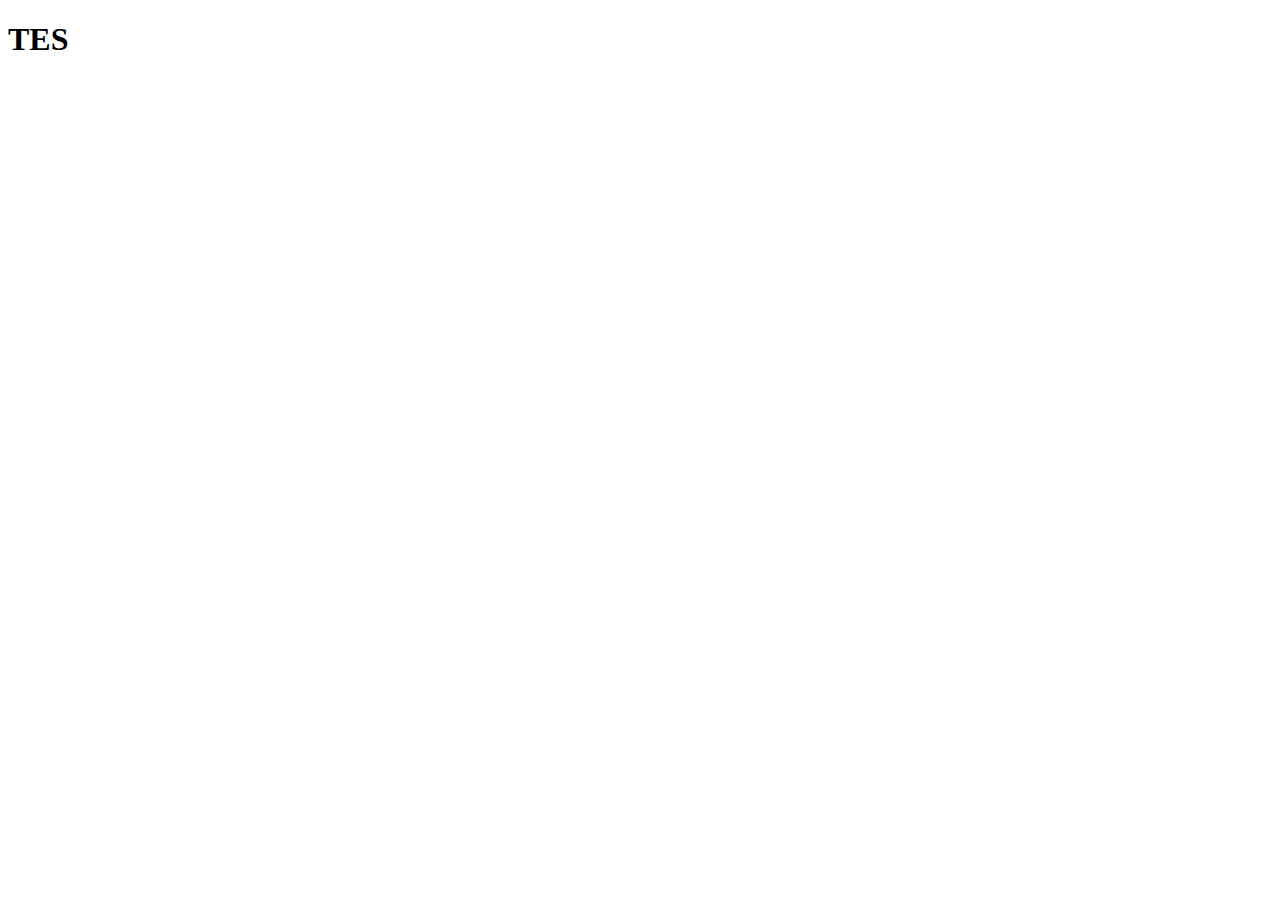
==== index.html @ 609350db "first time push" ====
<!DOCTYPE html>
<html lang="en">
<head>
    <meta charset="UTF-8">
    <meta name="viewport" content="width=device-width, initial-scale=1.0">
    <title>Git Hub</title>
</head>
<body>
    <h1>TES</h1>
</body>
</html>
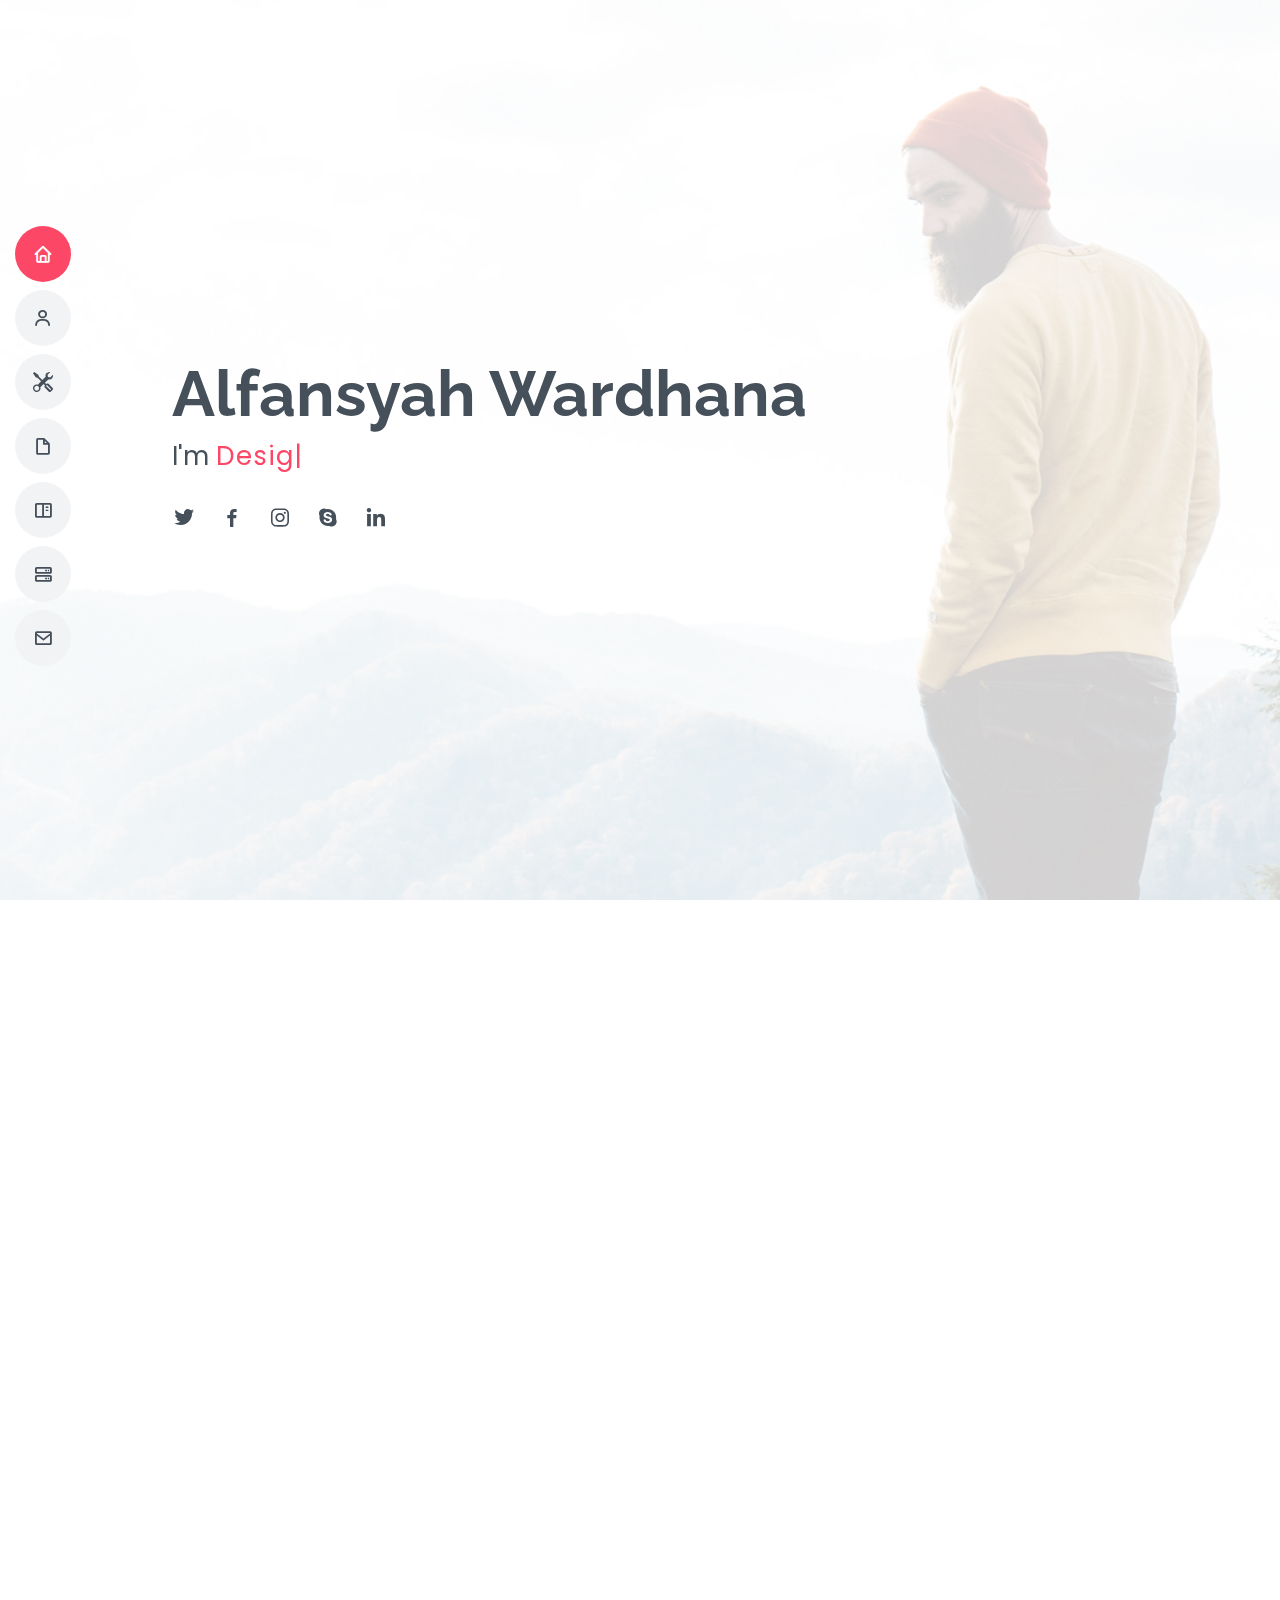
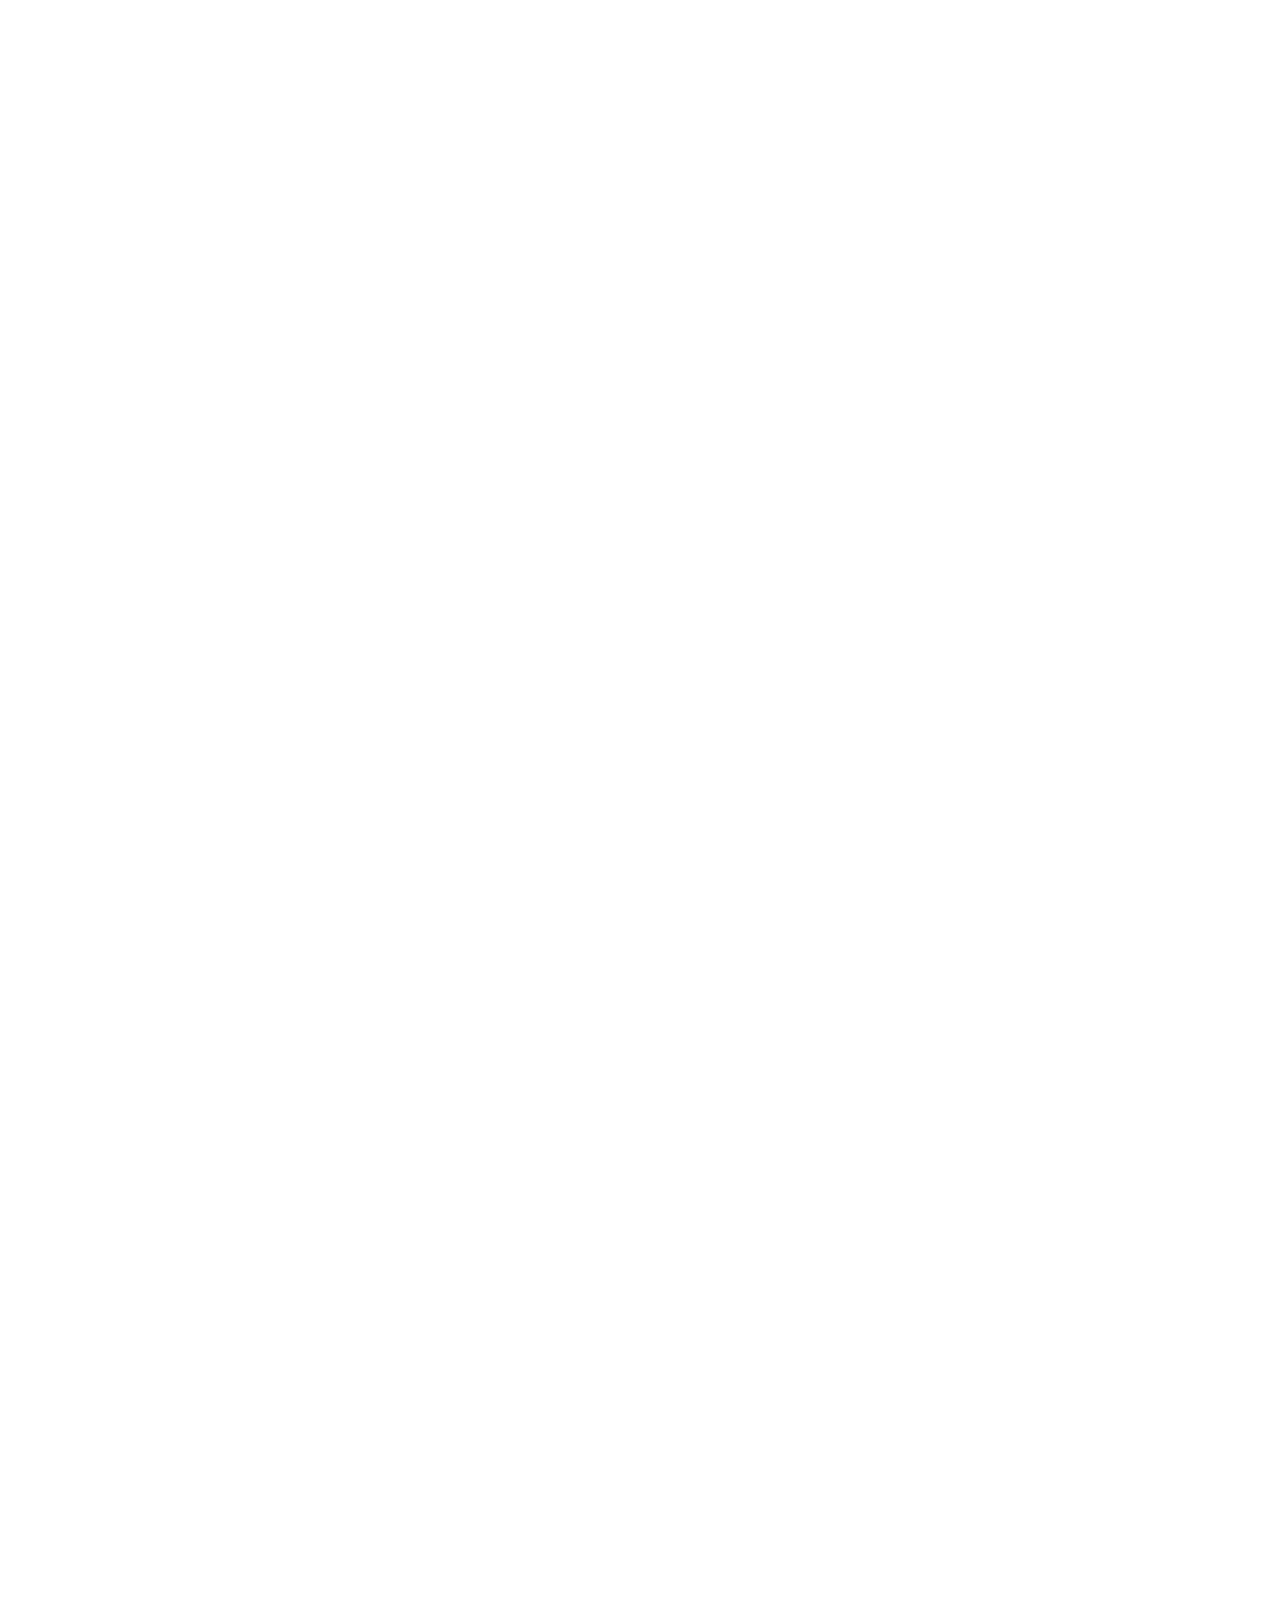
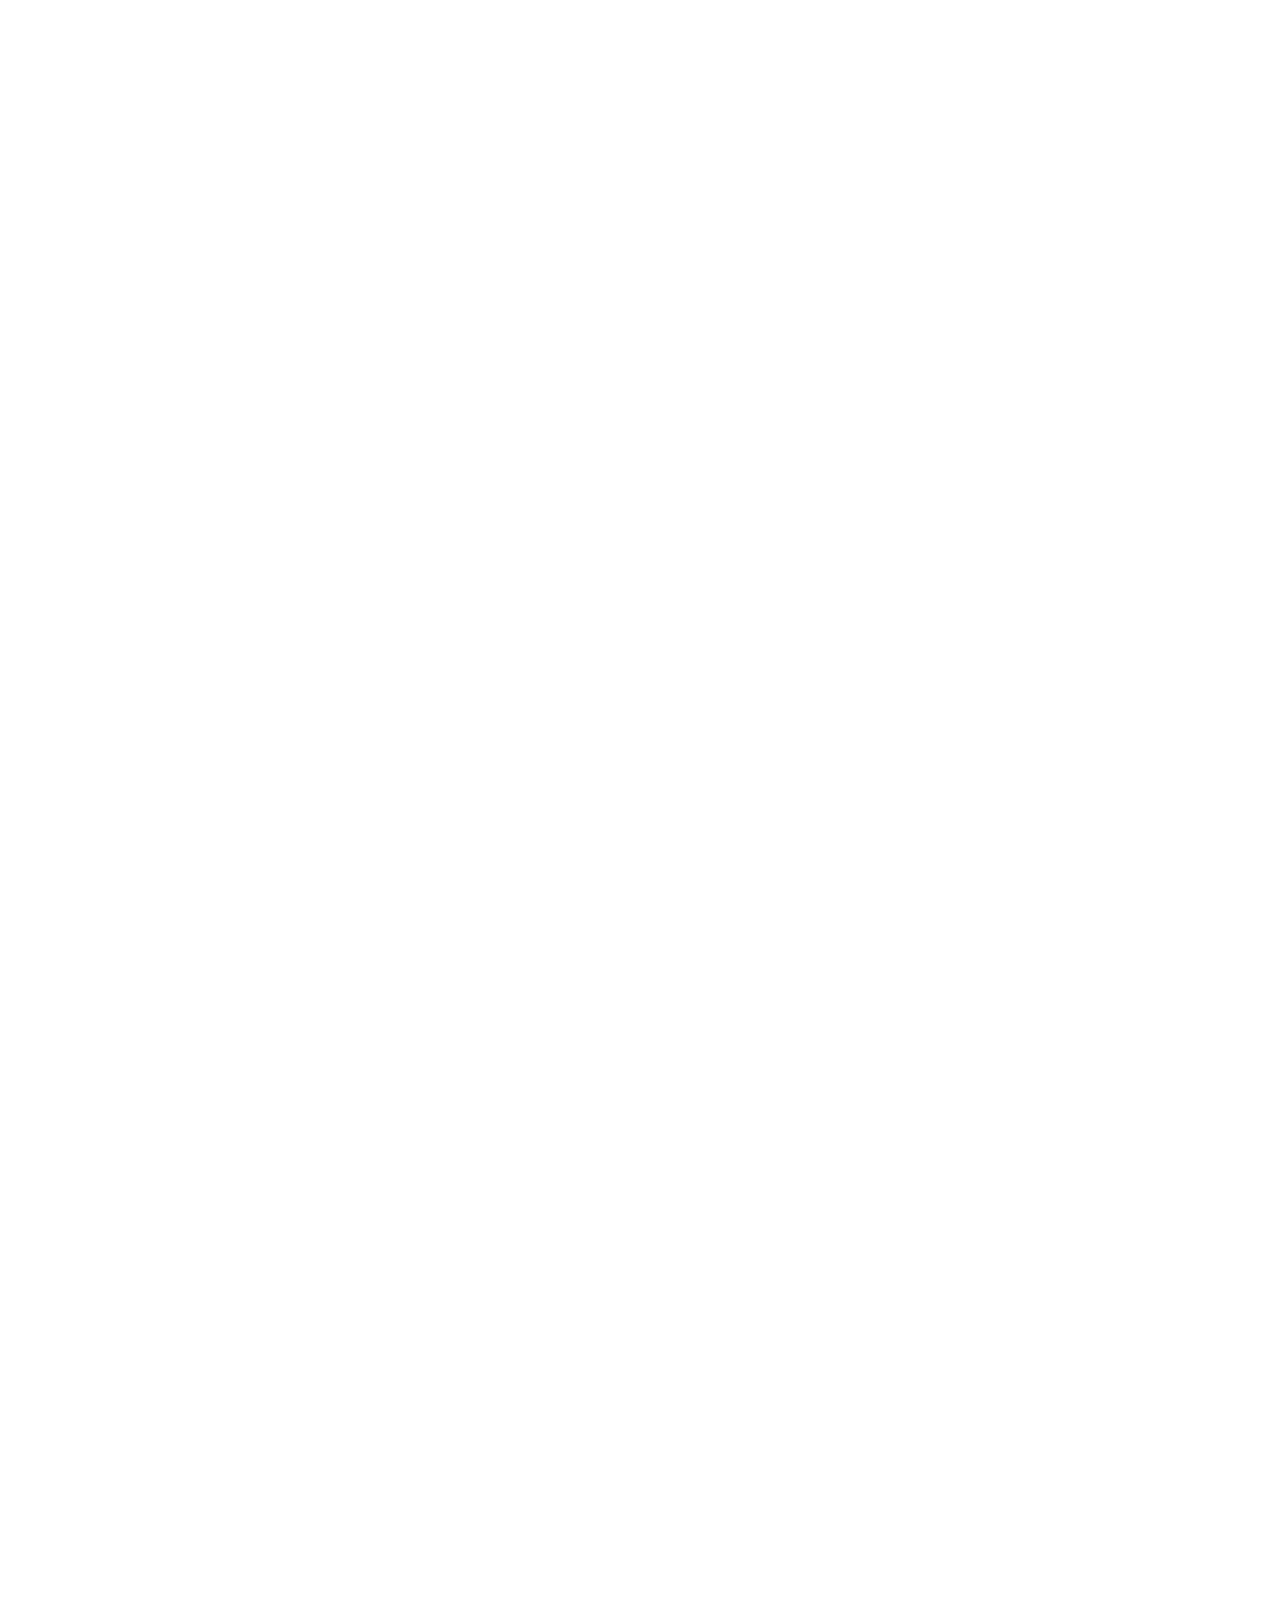
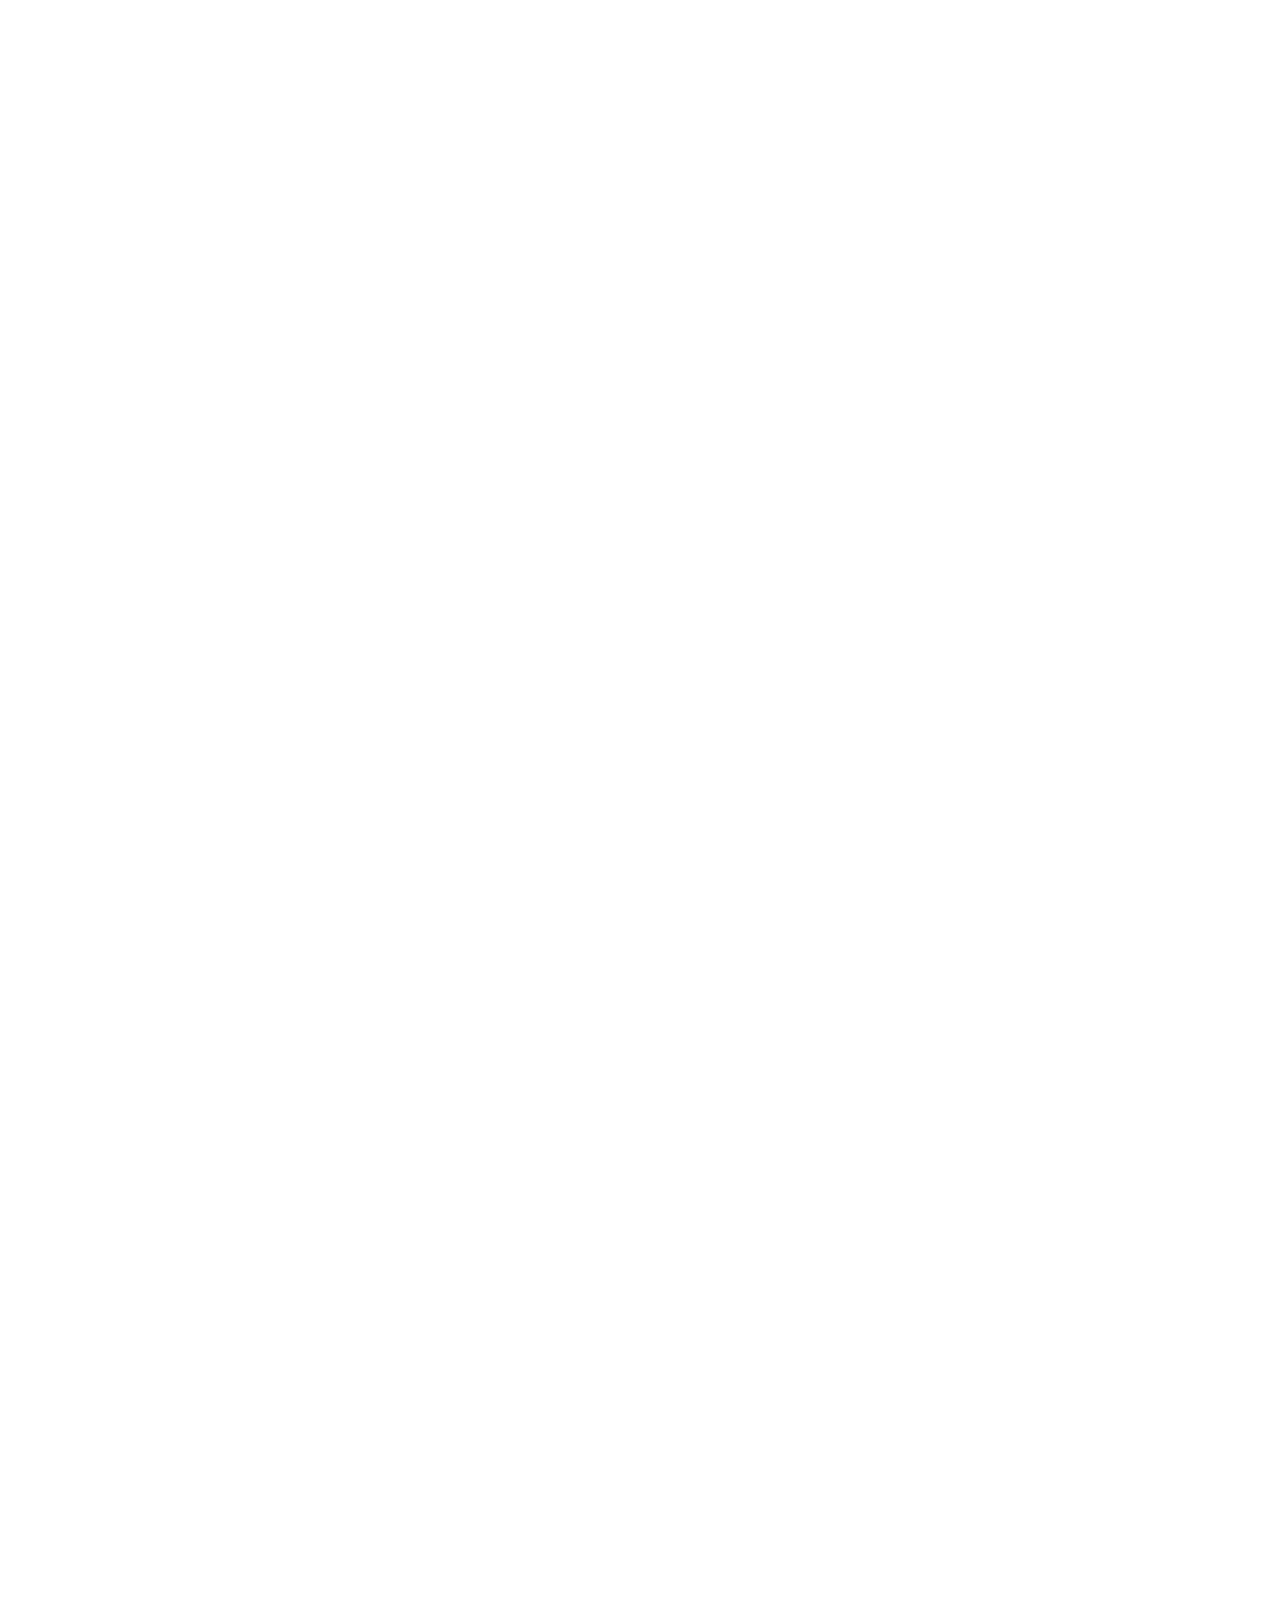
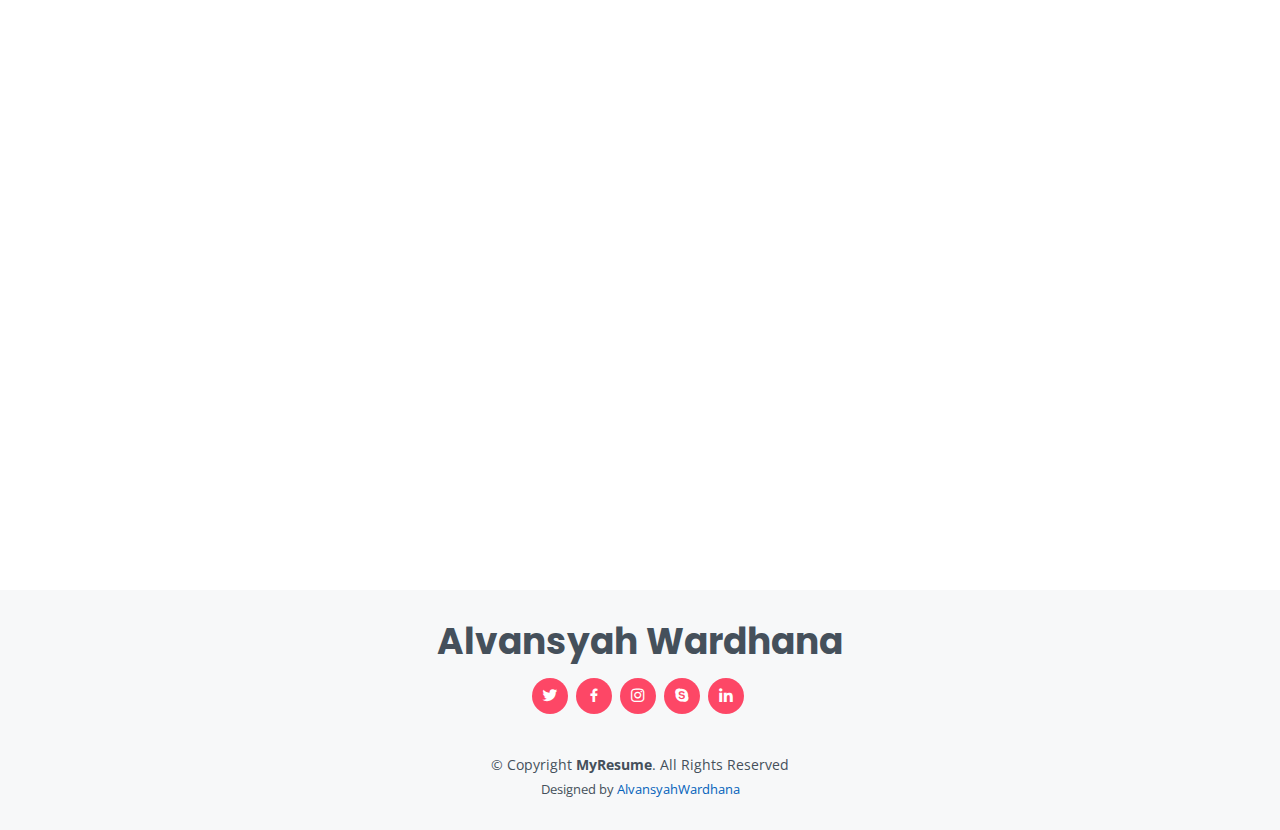
==== commit b38da62e: "portofolioku" ====
--- a/index.html
+++ b/index.html
@@ -1,11 +1,746 @@
 <!DOCTYPE html>
 <html lang="en">
+
 <head>
-    <meta charset="UTF-8">
-    <meta name="viewport" content="width=device-width, initial-scale=1.0">
-    <title>Git Hub</title>
+  <meta charset="utf-8">
+  <meta content="width=device-width, initial-scale=1.0" name="viewport">
+
+  <title>Resume Alfansyah Wardhana </title>
+  <meta content="" name="description">
+  <meta content="" name="keywords">
+
+  <!-- Favicons -->
+  <link href="assets/img/favicon.png" rel="icon">
+  <link href="assets/img/apple-touch-icon.png" rel="apple-touch-icon">
+
+  <!-- Google Fonts -->
+  <link href="https://fonts.googleapis.com/css?family=Open+Sans:300,300i,400,400i,600,600i,700,700i|Raleway:300,300i,400,400i,500,500i,600,600i,700,700i|Poppins:300,300i,400,400i,500,500i,600,600i,700,700i" rel="stylesheet">
+
+  <!-- Vendor CSS Files -->
+  <link href="assets/vendor/aos/aos.css" rel="stylesheet">
+  <link href="assets/vendor/bootstrap/css/bootstrap.min.css" rel="stylesheet">
+  <link href="assets/vendor/bootstrap-icons/bootstrap-icons.css" rel="stylesheet">
+  <link href="assets/vendor/boxicons/css/boxicons.min.css" rel="stylesheet">
+  <link href="assets/vendor/glightbox/css/glightbox.min.css" rel="stylesheet">
+  <link href="assets/vendor/swiper/swiper-bundle.min.css" rel="stylesheet">
+
+  <!-- Template Main CSS File -->
+  <link href="assets/css/style.css" rel="stylesheet">
+
+  <!-- =======================================================
+  * Template Name: MyResume
+  * Updated: Jan 09 2024 with Bootstrap v5.3.2
+  * Template URL: https://bootstrapmade.com/free-html-bootstrap-template-my-resume/
+  * Author: BootstrapMade.com
+  * License: https://bootstrapmade.com/license/
+  ======================================================== -->
 </head>
+
 <body>
-    <h1>TES</h1>
+
+  <!-- ======= Mobile nav toggle button ======= -->
+  <!-- <button type="button" class="mobile-nav-toggle d-xl-none"><i class="bi bi-list mobile-nav-toggle"></i></button> -->
+  <i class="bi bi-list mobile-nav-toggle d-lg-none"></i>
+  <!-- ======= Header ======= -->
+  <header id="header" class="d-flex flex-column justify-content-center">
+
+    <nav id="navbar" class="navbar nav-menu">
+      <ul>
+        <li><a href="#hero" class="nav-link scrollto active"><i class="bx bx-home"></i> <span>Home</span></a></li>
+        <li><a href="#about" class="nav-link scrollto"><i class="bx bx-user"></i> <span>About</span></a></li>
+        <li><a href="#skills" class="nav-link scrollto"><i class="bi bi-tools"></i><span>Skills</span></a></li>
+        <li><a href="#resume" class="nav-link scrollto"><i class="bx bx-file-blank"></i> <span>Resume</span></a></li>
+        <li><a href="#portfolio" class="nav-link scrollto"><i class="bx bx-book-content"></i> <span>Portfolio</span></a></li>
+        <li><a href="#services" class="nav-link scrollto"><i class="bx bx-server"></i> <span>Services</span></a></li>
+        <li><a href="#contact" class="nav-link scrollto"><i class="bx bx-envelope"></i> <span>Contact</span></a></li>
+      </ul>
+    </nav><!-- .nav-menu -->
+
+  </header><!-- End Header -->
+
+  <!-- ======= Hero Section ======= -->
+  <section id="hero" class="d-flex flex-column justify-content-center">
+    <div class="container" data-aos="zoom-in" data-aos-delay="100">
+      <h1>Alfansyah Wardhana</h1>
+      <p>I'm <span class="typed" data-typed-items="Designer, Developer, Freelancer,"></span></p>
+      <div class="social-links">
+        <a href="#" class="twitter"><i class="bx bxl-twitter"></i></a>
+        <a href="#" class="facebook"><i class="bx bxl-facebook"></i></a>
+        <a href="#" class="instagram"><i class="bx bxl-instagram"></i></a>
+        <a href="#" class="google-plus"><i class="bx bxl-skype"></i></a>
+        <a href="#" class="linkedin"><i class="bx bxl-linkedin"></i></a>
+      </div>
+    </div>
+  </section><!-- End Hero -->
+
+  <main id="main">
+
+    <!-- ======= About Section ======= -->
+    <section id="about" class="about">
+      <div class="container" data-aos="fade-up">
+
+        <div class="section-title">
+          <h2>About</h2>
+       <p>A dedicated web developer and user interface (UI/UX) designer with over 2 years of experience from 
+        my 11th grade vocational school days. Creative, innovative and detail-oriented, I combine strong design
+         skills with development capabilities solid web. I specialize in creating engaging and responsive user experiences, with a focus on intuitive and functional design. I look for opportunities to contribute to interesting projects that allow me to combine a passion for aesthetic design with deep web development skills.</p>
+        </div>
+
+        <div class="row">
+          <div class="col-lg-4">
+            <img src="assets/img/fotoku.jpg" class="img-fluid pt-90" alt="" width="400px" height="400px">
+          </div>
+          <div class="col-lg-8 pt-4 pt-lg-0 content">
+            <h3>UI/UX Designer &amp; Web Developer.</h3>
+
+            <div class="row">
+              <div class="col-lg-6">
+                <ul>
+                  <li><i class="bi bi-chevron-right"></i> <strong>Birthday:</strong> <span>24 juni 2007</span></li>
+                  <li><i class="bi bi-chevron-right"></i> <strong>Website:</strong> <span>www.example.com</span></li>
+                  <li><i class="bi bi-chevron-right"></i> <strong>Phone:</strong> <span>+628 516 101 8507</span></li>
+                  <li><i class="bi bi-chevron-right"></i> <strong>City:</strong> <span>Indonesia,sulawesi</span></li>
+                </ul>
+              </div>
+              <div class="col-lg-6">
+                <ul>
+                  <li><i class="bi bi-chevron-right"></i> <strong>Age:</strong> <span>17</span></li>
+                  <li><i class="bi bi-chevron-right"></i> <strong>Degree:</strong> <span>SMK</span></li>
+                  <li><i class="bi bi-chevron-right"></i> <strong>PhEmailone:</strong> <span>alfansyahwardhana@gmail.com</span></li>
+                  <li><i class="bi bi-chevron-right"></i> <strong>Freelance:</strong> <span>Available</span></li>
+                </ul>
+              </div>
+            </div>
+            <p>
+              Career Goals:
+              Developing my web design and development skills by being a key member of a team at a progressive company. I aspire to create amazing user interfaces, integrate the latest technologies, and improve the overall user experience. Through close collaboration with cross-functional teams, I am determined to create digital solutions that are innovative and meet user needs. Additionally, I am ambitious to continue learning and developing in a dynamic environment,
+               while making a real contribution to projects that stimulate my personal and professional growth.
+            </p>
+          </div>
+        </div>
+
+      </div>
+    </section><!-- End About Section -->
+
+    <!-- ======= Facts Section ======= -->
+    <section id="facts" class="facts">
+      <div class="container" data-aos="fade-up">
+
+        <div class="section-title">
+          <h2>Facts</h2>
+          <p>Magnam dolores commodi suscipit. Necessitatibus eius consequatur ex aliquid fuga eum quidem. Sit sint consectetur velit. Quisquam quos quisquam cupiditate. Et nemo qui impedit suscipit alias ea. Quia fugiat sit in iste officiis commodi quidem hic quas.</p>
+        </div>
+
+        <div class="row">
+
+          <div class="col-lg-3 col-md-6">
+            <div class="count-box">
+              <i class="bi bi-emoji-smile"></i>
+              <span data-purecounter-start="0" data-purecounter-end="232" data-purecounter-duration="1" class="purecounter"></span>
+              <p>Happy Clients</p>
+            </div>
+          </div>
+
+          <div class="col-lg-3 col-md-6 mt-5 mt-md-0">
+            <div class="count-box">
+              <i class="bi bi-journal-richtext"></i>
+              <span data-purecounter-start="0" data-purecounter-end="521" data-purecounter-duration="1" class="purecounter"></span>
+              <p>Projects</p>
+            </div>
+          </div>
+
+          <div class="col-lg-3 col-md-6 mt-5 mt-lg-0">
+            <div class="count-box">
+              <i class="bi bi-headset"></i>
+              <span data-purecounter-start="0" data-purecounter-end="1463" data-purecounter-duration="1" class="purecounter"></span>
+              <p>Hours Of Support</p>
+            </div>
+          </div>
+
+          <div class="col-lg-3 col-md-6 mt-5 mt-lg-0">
+            <div class="count-box">
+              <i class="bi bi-award"></i>
+              <span data-purecounter-start="0" data-purecounter-end="25" data-purecounter-duration="1" class="purecounter"></span>
+              <p>Awards</p>
+            </div>
+          </div>
+
+        </div>
+
+      </div>
+    </section><!-- End Facts Section -->
+
+    <!-- ======= Skills Section ======= -->
+    <section id="skills" class="skills section-bg">
+      <div class="container" data-aos="fade-up">
+
+        <div class="section-title">
+          <h2>Skills</h2>
+          <p>Magnam dolores commodi suscipit. Necessitatibus eius consequatur ex aliquid fuga eum quidem. Sit sint consectetur velit. Quisquam quos quisquam cupiditate. Et nemo qui impedit suscipit alias ea. Quia fugiat sit in iste officiis commodi quidem hic quas.</p>
+        </div>
+
+        <div class="row skills-content">
+
+          <div class="col-lg-6">
+
+            <div class="progress">
+              <span class="skill">HTML <i class="val">100%</i></span>
+              <div class="progress-bar-wrap">
+                <div class="progress-bar" role="progressbar" aria-valuenow="100" aria-valuemin="0" aria-valuemax="100"></div>
+              </div>
+            </div>
+
+            <div class="progress">
+              <span class="skill">CSS <i class="val">90%</i></span>
+              <div class="progress-bar-wrap">
+                <div class="progress-bar" role="progressbar" aria-valuenow="90" aria-valuemin="0" aria-valuemax="100"></div>
+              </div>
+            </div>
+
+            <div class="progress">
+              <span class="skill">JavaScript <i class="val">75%</i></span>
+              <div class="progress-bar-wrap">
+                <div class="progress-bar" role="progressbar" aria-valuenow="75" aria-valuemin="0" aria-valuemax="100"></div>
+              </div>
+            </div>
+
+          </div>
+
+          <div class="col-lg-6">
+
+            <div class="progress">
+              <span class="skill">PHP <i class="val">80%</i></span>
+              <div class="progress-bar-wrap">
+                <div class="progress-bar" role="progressbar" aria-valuenow="80" aria-valuemin="0" aria-valuemax="100"></div>
+              </div>
+            </div>
+
+            <div class="progress">
+              <span class="skill">Framer <i class="val">90%</i></span>
+              <div class="progress-bar-wrap">
+                <div class="progress-bar" role="progressbar" aria-valuenow="90" aria-valuemin="0" aria-valuemax="100"></div>
+              </div>
+            </div>
+
+            <div class="progress">
+              <span class="skill">Figma <i class="val">85%</i></span>
+              <div class="progress-bar-wrap">
+                <div class="progress-bar" role="progressbar" aria-valuenow="55" aria-valuemin="0" aria-valuemax="100"></div>
+              </div>
+            </div>
+
+          </div>
+
+        </div>
+
+      </div>
+    </section><!-- End Skills Section -->
+
+    <!-- ======= Resume Section ======= -->
+    <section id="resume" class="resume">
+      <div class="container" data-aos="fade-up">
+
+        <div class="section-title">
+          <h2>Resume</h2>
+          <p>Magnam dolores commodi suscipit. Necessitatibus eius consequatur ex aliquid fuga eum quidem. Sit sint consectetur velit. Quisquam quos quisquam cupiditate. Et nemo qui impedit suscipit alias ea. Quia fugiat sit in iste officiis commodi quidem hic quas.</p>
+        </div>
+
+        <div class="row">
+          <div class="col-lg-6">
+            <h3 class="resume-title">Sumary</h3>
+            <div class="resume-item pb-0">
+              <h4>Brandon Johnson</h4>
+              <p><em>Innovative and deadline-driven Graphic Designer with 3+ years of experience designing and developing user-centered digital/print marketing material from initial concept to final, polished deliverable.</em></p>
+              <ul>
+                <li>Portland par 127,Orlando, FL</li>
+                <li>(123) 456-7891</li>
+                <li>alice.barkley@example.com</li>
+              </ul>
+            </div>
+
+            <h3 class="resume-title">Education</h3>
+            <div class="resume-item">
+              <h4>Master of Fine Arts &amp; Graphic Design</h4>
+              <h5>2015 - 2016</h5>
+              <p><em>Rochester Institute of Technology, Rochester, NY</em></p>
+              <p>Qui deserunt veniam. Et sed aliquam labore tempore sed quisquam iusto autem sit. Ea vero voluptatum qui ut dignissimos deleniti nerada porti sand markend</p>
+            </div>
+            <div class="resume-item">
+              <h4>Bachelor of Fine Arts &amp; Graphic Design</h4>
+              <h5>2010 - 2014</h5>
+              <p><em>Rochester Institute of Technology, Rochester, NY</em></p>
+              <p>Quia nobis sequi est occaecati aut. Repudiandae et iusto quae reiciendis et quis Eius vel ratione eius unde vitae rerum voluptates asperiores voluptatem Earum molestiae consequatur neque etlon sader mart dila</p>
+            </div>
+          </div>
+          <div class="col-lg-6">
+            <h3 class="resume-title">Professional Experience</h3>
+            <div class="resume-item">
+              <h4>Senior graphic design specialist</h4>
+              <h5>2019 - Present</h5>
+              <p><em>Experion, New York, NY </em></p>
+              <ul>
+                <li>Lead in the design, development, and implementation of the graphic, layout, and production communication materials</li>
+                <li>Delegate tasks to the 7 members of the design team and provide counsel on all aspects of the project. </li>
+                <li>Supervise the assessment of all graphic materials in order to ensure quality and accuracy of the design</li>
+                <li>Oversee the efficient use of production project budgets ranging from $2,000 - $25,000</li>
+              </ul>
+            </div>
+            <div class="resume-item">
+              <h4>Graphic design specialist</h4>
+              <h5>2017 - 2018</h5>
+              <p><em>Stepping Stone Advertising, New York, NY</em></p>
+              <ul>
+                <li>Developed numerous marketing programs (logos, brochures,infographics, presentations, and advertisements).</li>
+                <li>Managed up to 5 projects or tasks at a given time while under pressure</li>
+                <li>Recommended and consulted with clients on the most appropriate graphic design</li>
+                <li>Created 4+ design presentations and proposals a month for clients and account managers</li>
+              </ul>
+            </div>
+          </div>
+        </div>
+
+      </div>
+    </section><!-- End Resume Section -->
+
+    <!-- ======= Portfolio Section ======= -->
+    <section id="portfolio" class="portfolio section-bg">
+      <div class="container" data-aos="fade-up">
+
+        <div class="section-title">
+          <h2>Portfolio</h2>
+          <p>Magnam dolores commodi suscipit. Necessitatibus eius consequatur ex aliquid fuga eum quidem. Sit sint consectetur velit. Quisquam quos quisquam cupiditate. Et nemo qui impedit suscipit alias ea. Quia fugiat sit in iste officiis commodi quidem hic quas.</p>
+        </div>
+
+        <div class="row">
+          <div class="col-lg-12 d-flex justify-content-center" data-aos="fade-up" data-aos-delay="100">
+            <ul id="portfolio-flters">
+              <li data-filter="*" class="filter-active">All</li>
+              <li data-filter=".filter-app">App</li>
+              <li data-filter=".filter-card">Card</li>
+              <li data-filter=".filter-web">Web</li>
+            </ul>
+          </div>
+        </div>
+
+        <div class="row portfolio-container" data-aos="fade-up" data-aos-delay="200">
+
+          <div class="col-lg-4 col-md-6 portfolio-item filter-app">
+            <div class="portfolio-wrap">
+              <img src="assets/img/portfolio/portfolio-1.jpg" class="img-fluid" alt="">
+              <div class="portfolio-info">
+                <h4>App 1</h4>
+                <p>App</p>
+                <div class="portfolio-links">
+                  <a href="assets/img/portfolio/portfolio-1.jpg" data-gallery="portfolioGallery" class="portfolio-lightbox" title="App 1"><i class="bx bx-plus"></i></a>
+                  <a href="portfolio-details.html" class="portfolio-details-lightbox" data-glightbox="type: external" title="Portfolio Details"><i class="bx bx-link"></i></a>
+                </div>
+              </div>
+            </div>
+          </div>
+
+          <div class="col-lg-4 col-md-6 portfolio-item filter-web">
+            <div class="portfolio-wrap">
+              <img src="assets/img/portfolio/1.png" class="img-fluid" alt="">
+              <div class="portfolio-info">
+                <h4>Web 3</h4>
+                <p>Web</p>
+                <div class="portfolio-links">
+                  <a href="assets/img/portfolio/1.png" data-gallery="portfolioGallery" class="portfolio-lightbox" title="Web 3"><i class="bx bx-plus"></i></a>
+                  <a href="portfolio-details.html" class="portfolio-details-lightbox" data-glightbox="type: external" title="Portfolio Details"><i class="bx bx-link"></i></a>
+                </div>
+              </div>
+            </div>
+          </div>
+
+          <div class="col-lg-4 col-md-6 portfolio-item filter-app">
+            <div class="portfolio-wrap">
+              <img src="assets/img/portfolio/portfolio-4.jpg" class="img-fluid" alt="">
+              <div class="portfolio-info">
+                <h4>App 2</h4>
+                <p>App</p>
+                <div class="portfolio-links">
+                  <a href="assets/img/portfolio/portfolio-3.jpg" data-gallery="portfolioGallery" class="portfolio-lightbox" title="App 2"><i class="bx bx-plus"></i></a>
+                  <a href="portfolio-details.html" class="portfolio-details-lightbox" data-glightbox="type: external" title="Portfolio Details"><i class="bx bx-link"></i></a>
+                </div>
+              </div>
+            </div>
+          </div>
+
+          <div class="col-lg-4 col-md-6 portfolio-item filter-card">
+            <div class="portfolio-wrap">
+              <img src="assets/img/portfolio/portfolio-4.jpg" class="img-fluid" alt="">
+              <div class="portfolio-info">
+                <h4>Card 2</h4>
+                <p>Card</p>
+                <div class="portfolio-links">
+                  <a href="assets/img/portfolio/portfolio-4.jpg" data-gallery="portfolioGallery" class="portfolio-lightbox" title="Card 2"><i class="bx bx-plus"></i></a>
+                  <a href="portfolio-details.html" class="portfolio-details-lightbox" data-glightbox="type: external" title="Portfolio Details"><i class="bx bx-link"></i></a>
+                </div>
+              </div>
+            </div>
+          </div>
+
+          <div class="col-lg-4 col-md-6 portfolio-item filter-web">
+            <div class="portfolio-wrap">
+              <img src="assets/img/portfolio/2.png" class="img-fluid" alt="">
+              <div class="portfolio-info">
+                <h4>Web 2</h4>
+                <p>Web</p>
+                <div class="portfolio-links">
+                  <a href="assets/img/portfolio/2.png" data-gallery="portfolioGallery" class="portfolio-lightbox" title="Web 2"><i class="bx bx-plus"></i></a>
+                  <a href="portfolio-details.html" class="portfolio-details-lightbox" data-glightbox="type: external" title="Portfolio Details"><i class="bx bx-link"></i></a>
+                </div>
+              </div>
+            </div>
+          </div>
+
+          <div class="col-lg-4 col-md-6 portfolio-item filter-app">
+            <div class="portfolio-wrap">
+              <img src="assets/img/portfolio/portfolio-6.jpg" class="img-fluid" alt="">
+              <div class="portfolio-info">
+                <h4>App 3</h4>
+                <p>App</p>
+                <div class="portfolio-links">
+                  <a href="assets/img/portfolio/portfolio-6.jpg" data-gallery="portfolioGallery" class="portfolio-lightbox" title="App 3"><i class="bx bx-plus"></i></a>
+                  <a href="portfolio-details.html" class="portfolio-details-lightbox" data-glightbox="type: external" title="Portfolio Details"><i class="bx bx-link"></i></a>
+                </div>
+              </div>
+            </div>
+          </div>
+
+          <div class="col-lg-4 col-md-6 portfolio-item filter-card">
+            <div class="portfolio-wrap">
+              <img src="assets/img/portfolio/portfolio-7.jpg" class="img-fluid" alt="">
+              <div class="portfolio-info">
+                <h4>Card 1</h4>
+                <p>Card</p>
+                <div class="portfolio-links">
+                  <a href="assets/img/portfolio/portfolio-7.jpg" data-gallery="portfolioGallery" class="portfolio-lightbox" title="Card 1"><i class="bx bx-plus"></i></a>
+                  <a href="portfolio-details.html" class="portfolio-details-lightbox" data-glightbox="type: external" title="Portfolio Details"><i class="bx bx-link"></i></a>
+                </div>
+              </div>
+            </div>
+          </div>
+
+          <div class="col-lg-4 col-md-6 portfolio-item filter-card">
+            <div class="portfolio-wrap">
+              <img src="assets/img/portfolio/portfolio-8.jpg" class="img-fluid" alt="">
+              <div class="portfolio-info">
+                <h4>Card 3</h4>
+                <p>Card</p>
+                <div class="portfolio-links">
+                  <a href="assets/img/portfolio/portfolio-8.jpg" data-gallery="portfolioGallery" class="portfolio-lightbox" title="Card 3"><i class="bx bx-plus"></i></a>
+                  <a href="portfolio-details.html" class="portfolio-details-lightbox" data-glightbox="type: external" title="Portfolio Details"><i class="bx bx-link"></i></a>
+                </div>
+              </div>
+            </div>
+          </div>
+
+          <div class="col-lg-4 col-md-6 portfolio-item filter-web">
+            <div class="portfolio-wrap">
+              <img src="assets/img/portfolio/3.png" class="img-fluid" alt="">
+              <div class="portfolio-info">
+                <h4>Web 3</h4>
+                <p>Web</p>
+                <div class="portfolio-links">
+                  <a href="assets/img/portfolio/3.png" data-gallery="portfolioGallery" class="portfolio-lightbox" title="Web 3"><i class="bx bx-plus"></i></a>
+                  <a href="portfolio-details.html" class="portfolio-details-lightbox" data-glightbox="type: external" title="Portfolio Details"><i class="bx bx-link"></i></a>
+                </div>
+              </div>
+            </div>
+          </div>
+
+        </div>
+
+      </div>
+    </section><!-- End Portfolio Section -->
+
+    <!-- ======= Services Section ======= -->
+    <section id="services" class="services">
+      <div class="container" data-aos="fade-up">
+
+        <div class="section-title">
+          <h2>Services</h2>
+          <p>Magnam dolores commodi suscipit. Necessitatibus eius consequatur ex aliquid fuga eum quidem. Sit sint consectetur velit. Quisquam quos quisquam cupiditate. Et nemo qui impedit suscipit alias ea. Quia fugiat sit in iste officiis commodi quidem hic quas.</p>
+        </div>
+
+        <div class="row">
+
+          <div class="col-lg-4 col-md-6 d-flex align-items-stretch" data-aos="zoom-in" data-aos-delay="100">
+            <div class="icon-box iconbox-blue">
+              <div class="icon">
+                <svg width="100" height="100" viewBox="0 0 600 600" xmlns="http://www.w3.org/2000/svg">
+                  <path stroke="none" stroke-width="0" fill="#f5f5f5" d="M300,521.0016835830174C376.1290562159157,517.8887921683347,466.0731472004068,529.7835943286574,510.70327084640275,468.03025145048787C554.3714126377745,407.6079735673963,508.03601936045806,328.9844924480964,491.2728898941984,256.3432110539036C474.5976632858925,184.082847569629,479.9380746630129,96.60480741107993,416.23090153303,58.64404602377083C348.86323505073057,18.502131276798302,261.93793281208167,40.57373210992963,193.5410806939664,78.93577620505333C130.42746243093433,114.334589627462,98.30271207620316,179.96522072025542,76.75703585869454,249.04625023123273C51.97151888228291,328.5150500222984,13.704378332031375,421.85034740162234,66.52175969318436,486.19268352777647C119.04800174914682,550.1803526380478,217.28368757567262,524.383925680826,300,521.0016835830174"></path>
+                </svg>
+                <i class="bx bxl-dribbble"></i>
+              </div>
+              <h4><a href="">Lorem Ipsum</a></h4>
+              <p>Voluptatum deleniti atque corrupti quos dolores et quas molestias excepturi</p>
+            </div>
+          </div>
+
+          <div class="col-lg-4 col-md-6 d-flex align-items-stretch mt-4 mt-md-0" data-aos="zoom-in" data-aos-delay="200">
+            <div class="icon-box iconbox-orange ">
+              <div class="icon">
+                <svg width="100" height="100" viewBox="0 0 600 600" xmlns="http://www.w3.org/2000/svg">
+                  <path stroke="none" stroke-width="0" fill="#f5f5f5" d="M300,582.0697525312426C382.5290701553225,586.8405444964366,449.9789794690241,525.3245884688669,502.5850820975895,461.55621195738473C556.606425686781,396.0723002908107,615.8543463187945,314.28637112970534,586.6730223649479,234.56875336149918C558.9533121215079,158.8439757836574,454.9685369536778,164.00468322053177,381.49747125262974,130.76875717737553C312.15926192815925,99.40240125094834,248.97055460311594,18.661163978235184,179.8680185752513,50.54337015887873C110.5421016452524,82.52863877960104,119.82277516462835,180.83849132639028,109.12597500060166,256.43424936330496C100.08760227029461,320.3096726198365,92.17705696193138,384.0621239912766,124.79988738764834,439.7174275375508C164.83382741302287,508.01625554203684,220.96474134820875,577.5009287672846,300,582.0697525312426"></path>
+                </svg>
+                <i class="bx bx-file"></i>
+              </div>
+              <h4><a href="">Sed Perspiciatis</a></h4>
+              <p>Duis aute irure dolor in reprehenderit in voluptate velit esse cillum dolore</p>
+            </div>
+          </div>
+
+          <div class="col-lg-4 col-md-6 d-flex align-items-stretch mt-4 mt-lg-0" data-aos="zoom-in" data-aos-delay="300">
+            <div class="icon-box iconbox-pink">
+              <div class="icon">
+                <svg width="100" height="100" viewBox="0 0 600 600" xmlns="http://www.w3.org/2000/svg">
+                  <path stroke="none" stroke-width="0" fill="#f5f5f5" d="M300,541.5067337569781C382.14930387511276,545.0595476570109,479.8736841581634,548.3450877840088,526.4010558755058,480.5488172755941C571.5218469581645,414.80211281144784,517.5187510058486,332.0715597781072,496.52539010469104,255.14436215662573C477.37192572678356,184.95920475031193,473.57363656557914,105.61284051026155,413.0603344069578,65.22779650032875C343.27470386102294,18.654635553484475,251.2091493199835,5.337323636656869,175.0934190732945,40.62881213300186C97.87086631185822,76.43348514350839,51.98124368387456,156.15599469081315,36.44837278890362,239.84606092416172C21.716077023791087,319.22268207091537,43.775223500013084,401.1760424656574,96.891909868211,461.97329694683043C147.22146801428983,519.5804099606455,223.5754009179313,538.201503339737,300,541.5067337569781"></path>
+                </svg>
+                <i class="bx bx-tachometer"></i>
+              </div>
+              <h4><a href="">Magni Dolores</a></h4>
+              <p>Excepteur sint occaecat cupidatat non proident, sunt in culpa qui officia</p>
+            </div>
+          </div>
+
+          <div class="col-lg-4 col-md-6 d-flex align-items-stretch mt-4" data-aos="zoom-in" data-aos-delay="100">
+            <div class="icon-box iconbox-yellow">
+              <div class="icon">
+                <svg width="100" height="100" viewBox="0 0 600 600" xmlns="http://www.w3.org/2000/svg">
+                  <path stroke="none" stroke-width="0" fill="#f5f5f5" d="M300,503.46388370962813C374.79870501325706,506.71871716319447,464.8034551963731,527.1746412648533,510.4981551193396,467.86667711651364C555.9287308511215,408.9015244558933,512.6030010748507,327.5744911775523,490.211057578863,256.5855673507754C471.097692560561,195.9906835881958,447.69079081568157,138.11976852964426,395.19560036434837,102.3242989838813C329.3053358748298,57.3949838291264,248.02791733380457,8.279543830951368,175.87071277845988,42.242879143198664C103.41431057327972,76.34704239035025,93.79494320519305,170.9812938413882,81.28167332365135,250.07896920659033C70.17666984294237,320.27484674793965,64.84698225790005,396.69656628748305,111.28512138212992,450.4950937839243C156.20124167950087,502.5303643271138,231.32542653798444,500.4755392045468,300,503.46388370962813"></path>
+                </svg>
+                <i class="bx bx-layer"></i>
+              </div>
+              <h4><a href="">Nemo Enim</a></h4>
+              <p>At vero eos et accusamus et iusto odio dignissimos ducimus qui blanditiis</p>
+            </div>
+          </div>
+
+          <div class="col-lg-4 col-md-6 d-flex align-items-stretch mt-4" data-aos="zoom-in" data-aos-delay="200">
+            <div class="icon-box iconbox-red">
+              <div class="icon">
+                <svg width="100" height="100" viewBox="0 0 600 600" xmlns="http://www.w3.org/2000/svg">
+                  <path stroke="none" stroke-width="0" fill="#f5f5f5" d="M300,532.3542879108572C369.38199826031484,532.3153073249985,429.10787420159085,491.63046689027357,474.5244479745417,439.17860296908856C522.8885846962883,383.3225815378663,569.1668002868075,314.3205725914397,550.7432151929288,242.7694973846089C532.6665558377875,172.5657663291529,456.2379748765914,142.6223662098291,390.3689995646985,112.34683881706744C326.66090330228417,83.06452184765237,258.84405631176094,53.51806209861945,193.32584062364296,78.48882559362697C121.61183558270385,105.82097193414197,62.805066853699245,167.19869350419734,48.57481801355237,242.6138429142374C34.843463184063346,315.3850353017275,76.69343916112496,383.4422959591041,125.22947124332185,439.3748458443577C170.7312796277747,491.8107796887764,230.57421082200815,532.3932930995766,300,532.3542879108572"></path>
+                </svg>
+                <i class="bx bx-slideshow"></i>
+              </div>
+              <h4><a href="">Dele Cardo</a></h4>
+              <p>Quis consequatur saepe eligendi voluptatem consequatur dolor consequuntur</p>
+            </div>
+          </div>
+
+          <div class="col-lg-4 col-md-6 d-flex align-items-stretch mt-4" data-aos="zoom-in" data-aos-delay="300">
+            <div class="icon-box iconbox-teal">
+              <div class="icon">
+                <svg width="100" height="100" viewBox="0 0 600 600" xmlns="http://www.w3.org/2000/svg">
+                  <path stroke="none" stroke-width="0" fill="#f5f5f5" d="M300,566.797414625762C385.7384707136149,576.1784315230908,478.7894351017131,552.8928747891023,531.9192734346935,484.94944893311C584.6109503024035,417.5663521118492,582.489472248146,322.67544863468447,553.9536738515405,242.03673114598146C529.1557734026468,171.96086150256528,465.24506316201064,127.66468636344209,395.9583748389544,100.7403814666027C334.2173773831606,76.7482773500951,269.4350130405921,84.62216499799875,207.1952322260088,107.2889140133804C132.92018162631612,134.33871894543012,41.79353780512637,160.00259165414826,22.644507872594943,236.69541883565114C3.319112789854554,314.0945973066697,72.72355303640163,379.243833228382,124.04198916343866,440.3218312028393C172.9286146004772,498.5055451809895,224.45579914871206,558.5317968840102,300,566.797414625762"></path>
+                </svg>
+                <i class="bx bx-arch"></i>
+              </div>
+              <h4><a href="">Divera Don</a></h4>
+              <p>Modi nostrum vel laborum. Porro fugit error sit minus sapiente sit aspernatur</p>
+            </div>
+          </div>
+
+        </div>
+
+      </div>
+    </section><!-- End Services Section -->
+
+    <!-- ======= Testimonials Section ======= -->
+    <section id="testimonials" class="testimonials section-bg">
+      <div class="container" data-aos="fade-up">
+
+        <div class="section-title">
+          <h2>Testimonials</h2>
+        </div>
+
+        <div class="testimonials-slider swiper" data-aos="fade-up" data-aos-delay="100">
+          <div class="swiper-wrapper">
+
+            <div class="swiper-slide">
+              <div class="testimonial-item">
+                <img src="assets/img/testimonials/testimonials-1.jpg" class="testimonial-img" alt="">
+                <h3>Saul Goodman</h3>
+                <h4>Ceo &amp; Founder</h4>
+                <p>
+                  <i class="bx bxs-quote-alt-left quote-icon-left"></i>
+                  Proin iaculis purus consequat sem cure digni ssim donec porttitora entum suscipit rhoncus. Accusantium quam, ultricies eget id, aliquam eget nibh et. Maecen aliquam, risus at semper.
+                  <i class="bx bxs-quote-alt-right quote-icon-right"></i>
+                </p>
+              </div>
+            </div><!-- End testimonial item -->
+
+            <div class="swiper-slide">
+              <div class="testimonial-item">
+                <img src="assets/img/testimonials/testimonials-2.jpg" class="testimonial-img" alt="">
+                <h3>Sara Wilsson</h3>
+                <h4>Designer</h4>
+                <p>
+                  <i class="bx bxs-quote-alt-left quote-icon-left"></i>
+                  Export tempor illum tamen malis malis eram quae irure esse labore quem cillum quid cillum eram malis quorum velit fore eram velit sunt aliqua noster fugiat irure amet legam anim culpa.
+                  <i class="bx bxs-quote-alt-right quote-icon-right"></i>
+                </p>
+              </div>
+            </div><!-- End testimonial item -->
+
+            <div class="swiper-slide">
+              <div class="testimonial-item">
+                <img src="assets/img/testimonials/testimonials-3.jpg" class="testimonial-img" alt="">
+                <h3>Jena Karlis</h3>
+                <h4>Store Owner</h4>
+                <p>
+                  <i class="bx bxs-quote-alt-left quote-icon-left"></i>
+                  Enim nisi quem export duis labore cillum quae magna enim sint quorum nulla quem veniam duis minim tempor labore quem eram duis noster aute amet eram fore quis sint minim.
+                  <i class="bx bxs-quote-alt-right quote-icon-right"></i>
+                </p>
+              </div>
+            </div><!-- End testimonial item -->
+
+            <div class="swiper-slide">
+              <div class="testimonial-item">
+                <img src="assets/img/testimonials/testimonials-4.jpg" class="testimonial-img" alt="">
+                <h3>Matt Brandon</h3>
+                <h4>Freelancer</h4>
+                <p>
+                  <i class="bx bxs-quote-alt-left quote-icon-left"></i>
+                  Fugiat enim eram quae cillum dolore dolor amet nulla culpa multos export minim fugiat minim velit minim dolor enim duis veniam ipsum anim magna sunt elit fore quem dolore labore illum veniam.
+                  <i class="bx bxs-quote-alt-right quote-icon-right"></i>
+                </p>
+              </div>
+            </div><!-- End testimonial item -->
+
+            <div class="swiper-slide">
+              <div class="testimonial-item">
+                <img src="assets/img/testimonials/testimonials-5.jpg" class="testimonial-img" alt="">
+                <h3>John Larson</h3>
+                <h4>Entrepreneur</h4>
+                <p>
+                  <i class="bx bxs-quote-alt-left quote-icon-left"></i>
+                  Quis quorum aliqua sint quem legam fore sunt eram irure aliqua veniam tempor noster veniam enim culpa labore duis sunt culpa nulla illum cillum fugiat legam esse veniam culpa fore nisi cillum quid.
+                  <i class="bx bxs-quote-alt-right quote-icon-right"></i>
+                </p>
+              </div>
+            </div><!-- End testimonial item -->
+
+          </div>
+          <div class="swiper-pagination"></div>
+        </div>
+
+      </div>
+    </section><!-- End Testimonials Section -->
+
+    <!-- ======= Contact Section ======= -->
+    <section id="contact" class="contact">
+      <div class="container" data-aos="fade-up">
+
+        <div class="section-title">
+          <h2>Contact</h2>
+        </div>
+
+        <div class="row mt-1">
+
+          <div class="col-lg-4">
+            <div class="info">
+              <div class="address">
+                <i class="bi bi-geo-alt"></i>
+                <h4>Location:</h4>
+                <p>Indonesia,sulawesi-selatan ,makassar</p>
+              </div>
+
+              <div class="email">
+                <i class="bi bi-envelope"></i>
+                <h4>Email:</h4>
+                <p>alfansyahwardhana@gmail.com</p>
+              </div>
+
+              <div class="phone">
+                <i class="bi bi-phone"></i>
+                <h4>Call:</h4>
+                <p>+628 516 101 8507</p>
+              </div>
+
+            </div>
+
+          </div>
+
+          <div class="col-lg-8 mt-5 mt-lg-0">
+
+            <form action="forms/contact.php" method="post" role="form" class="php-email-form">
+              <div class="row">
+                <div class="col-md-6 form-group">
+                  <input type="text" name="name" class="form-control" id="name" placeholder="Your Name" required>
+                </div>
+                <div class="col-md-6 form-group mt-3 mt-md-0">
+                  <input type="email" class="form-control" name="email" id="email" placeholder="Your Email" required>
+                </div>
+              </div>
+              <div class="form-group mt-3">
+                <input type="text" class="form-control" name="subject" id="subject" placeholder="Subject" required>
+              </div>
+              <div class="form-group mt-3">
+                <textarea class="form-control" name="message" rows="5" placeholder="Message" required></textarea>
+              </div>
+              <div class="my-3">
+                <div class="loading">Loading</div>
+                <div class="error-message"></div>
+                <div class="sent-message">Your message has been sent. Thank you!</div>
+              </div>
+              <div class="text-center"><button type="submit">Send Message</button></div>
+            </form>
+
+          </div>
+
+        </div>
+
+      </div>
+    </section><!-- End Contact Section -->
+
+  </main><!-- End #main -->
+
+  <!-- ======= Footer ======= -->
+  <footer id="footer">
+    <div class="container">
+      <h3>Alvansyah Wardhana</h3>
+      <div class="social-links">
+        <a href="#" class="twitter"><i class="bx bxl-twitter"></i></a>
+        <a href="#" class="facebook"><i class="bx bxl-facebook"></i></a>
+        <a href="#" class="instagram"><i class="bx bxl-instagram"></i></a>
+        <a href="#" class="google-plus"><i class="bx bxl-skype"></i></a>
+        <a href="#" class="linkedin"><i class="bx bxl-linkedin"></i></a>
+      </div>
+      <div class="copyright">
+        &copy; Copyright <strong><span>MyResume</span></strong>. All Rights Reserved
+      </div>
+      <div class="credits">
+        <!-- All the links in the footer should remain intact. -->
+        <!-- You can delete the links only if you purchased the pro version. -->
+        <!-- Licensing information: [license-url] -->
+        <!-- Purchase the pro version with working PHP/AJAX contact form: https://bootstrapmade.com/free-html-bootstrap-template-my-resume/ -->
+        Designed by <a href="#">AlvansyahWardhana</a>
+      </div>
+    </div>
+  </footer><!-- End Footer -->
+
+  <div id="preloader"></div>
+  <a href="#" class="back-to-top d-flex align-items-center justify-content-center"><i class="bi bi-arrow-up-short"></i></a>
+
+  <!-- Vendor JS Files -->
+  <script src="assets/vendor/purecounter/purecounter_vanilla.js"></script>
+  <script src="assets/vendor/aos/aos.js"></script>
+  <script src="assets/vendor/bootstrap/js/bootstrap.bundle.min.js"></script>
+  <script src="assets/vendor/glightbox/js/glightbox.min.js"></script>
+  <script src="assets/vendor/isotope-layout/isotope.pkgd.min.js"></script>
+  <script src="assets/vendor/swiper/swiper-bundle.min.js"></script>
+  <script src="assets/vendor/typed.js/typed.umd.js"></script>
+  <script src="assets/vendor/waypoints/noframework.waypoints.js"></script>
+  <script src="assets/vendor/php-email-form/validate.js"></script>
+
+  <!-- Template Main JS File -->
+  <script src="assets/js/main.js"></script>
+
 </body>
+
 </html>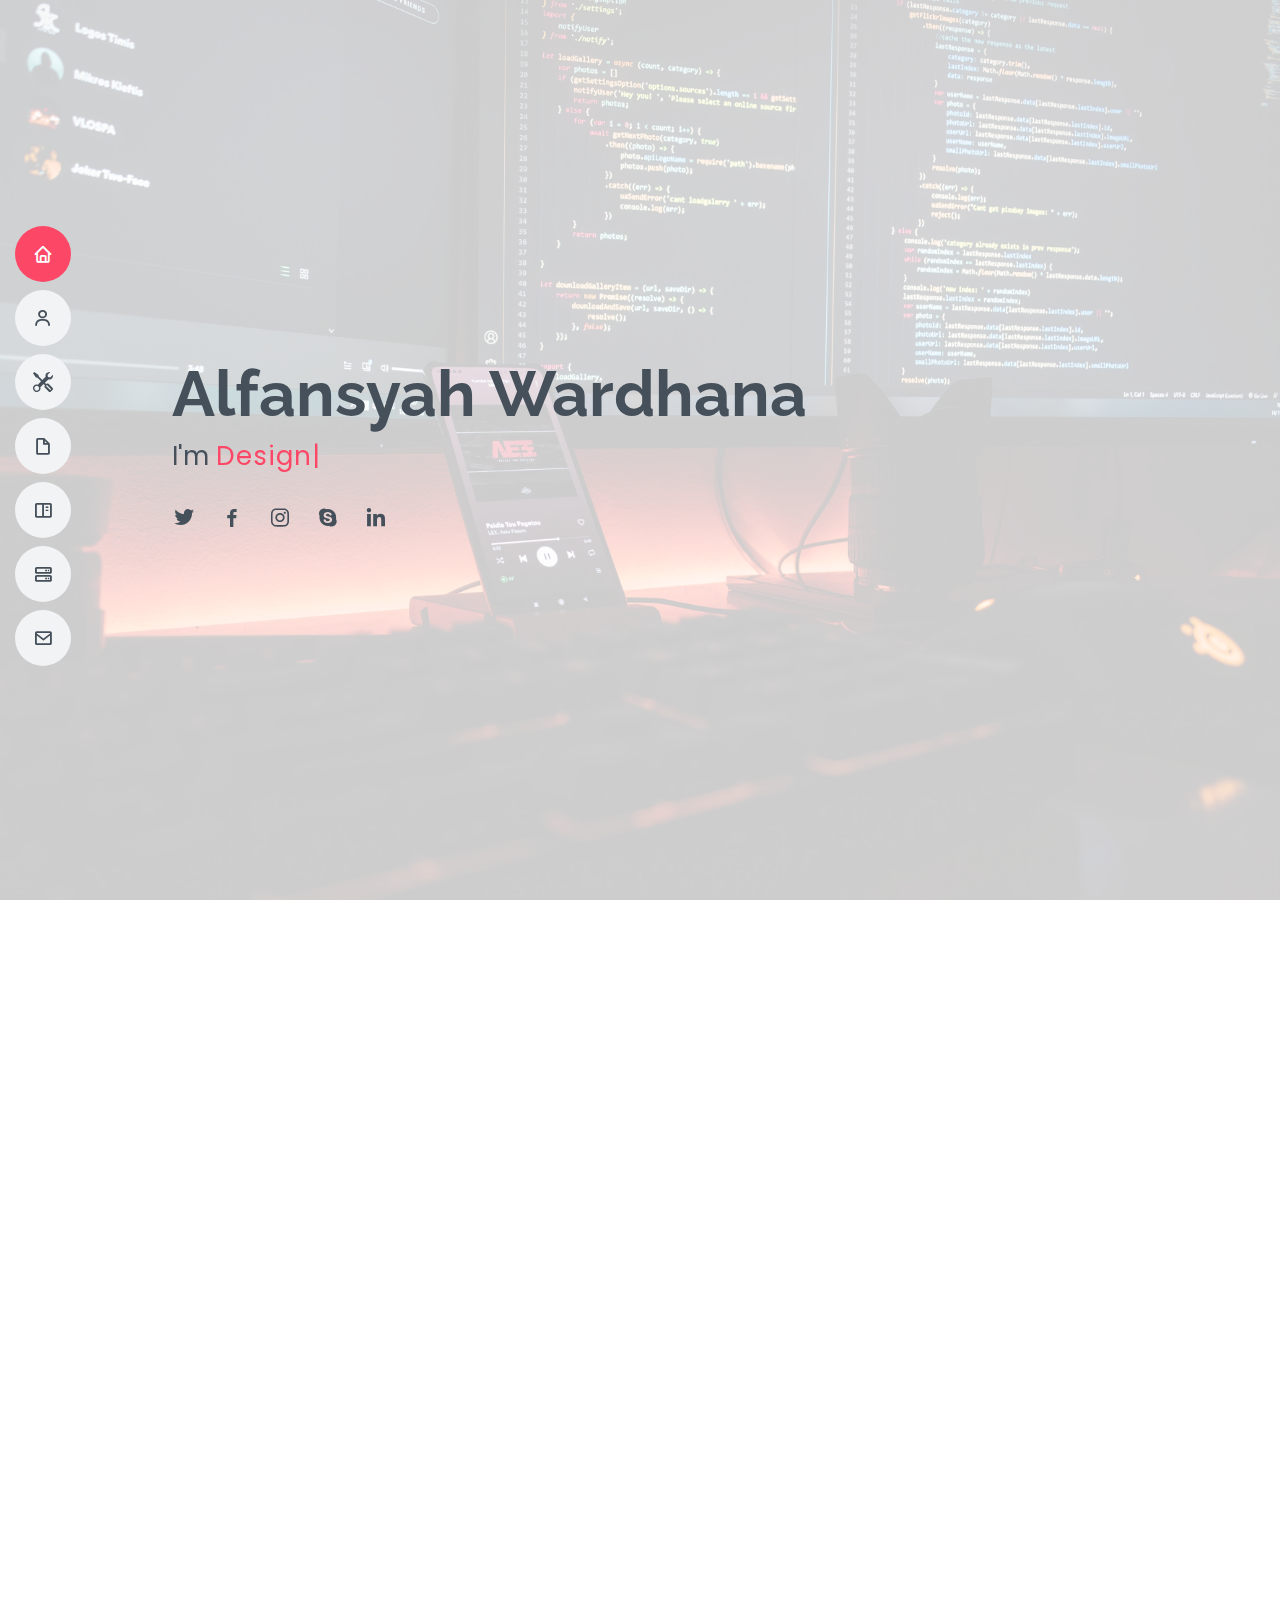
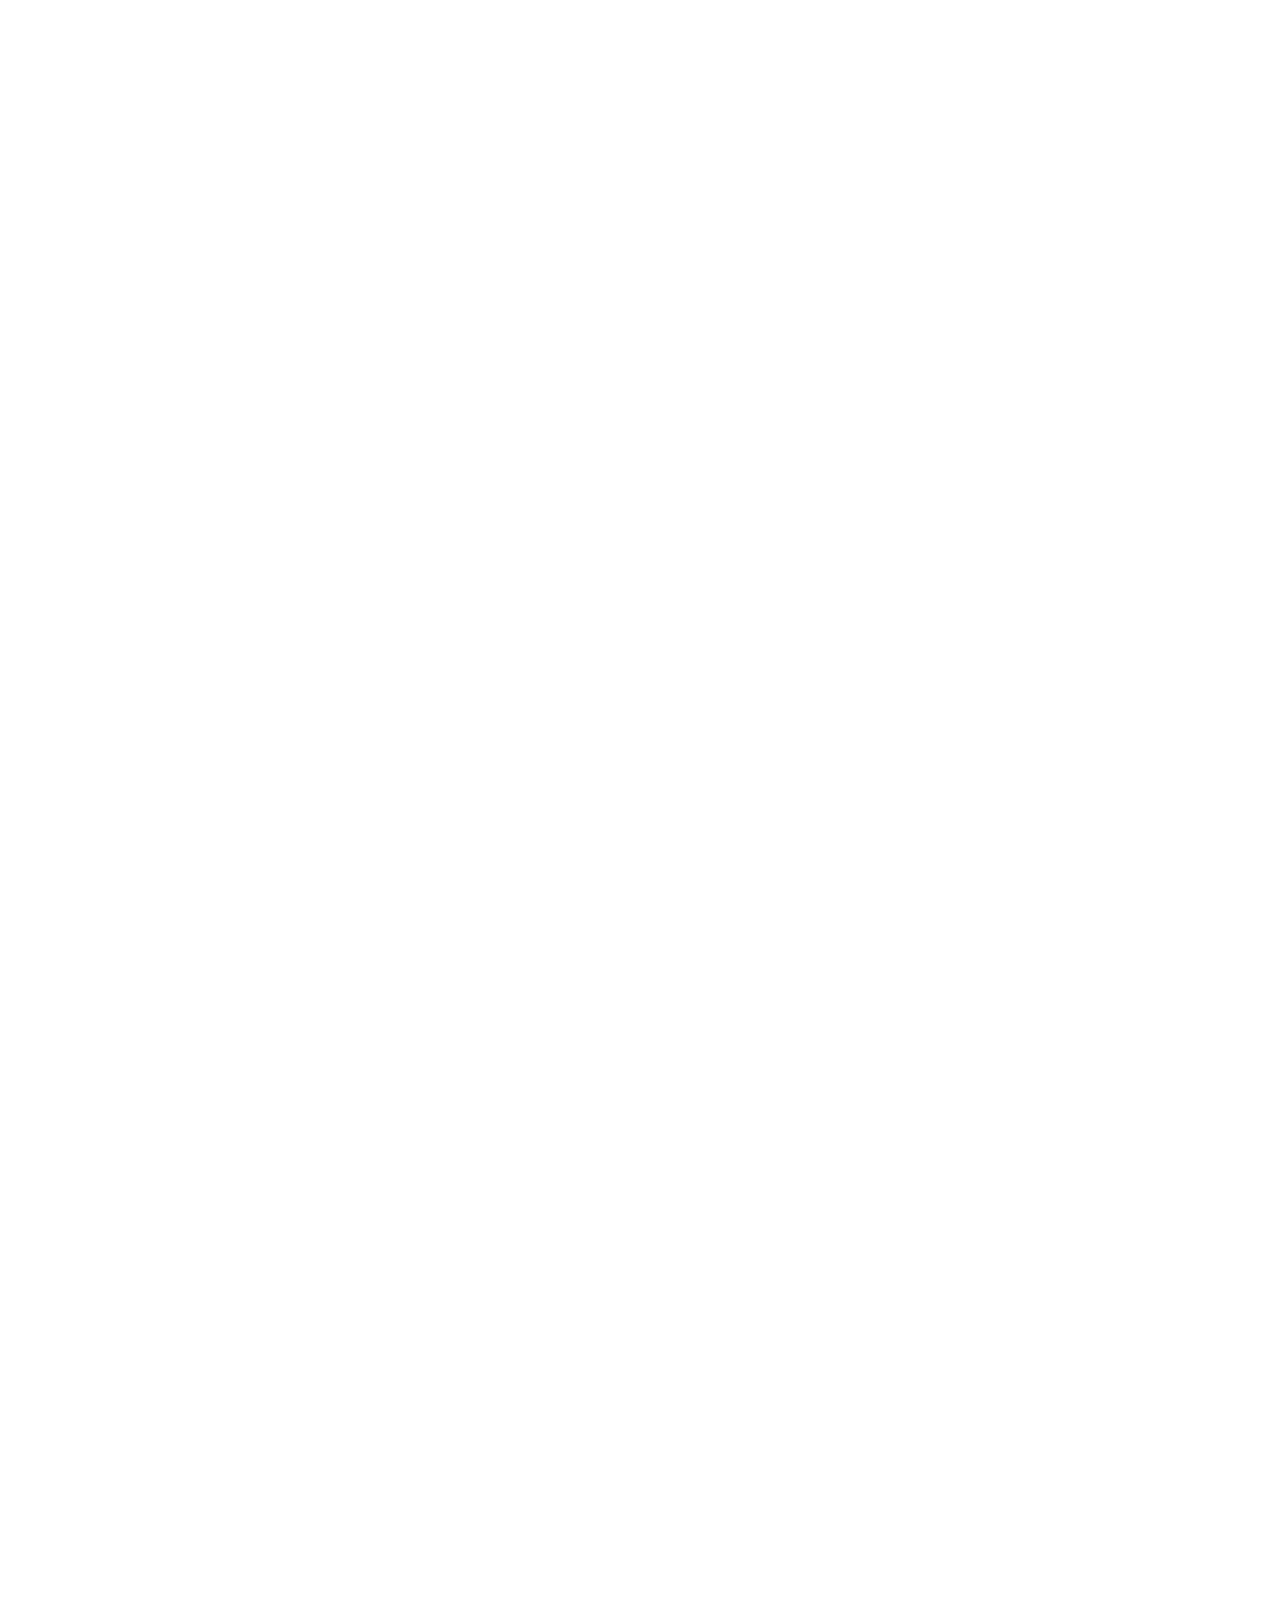
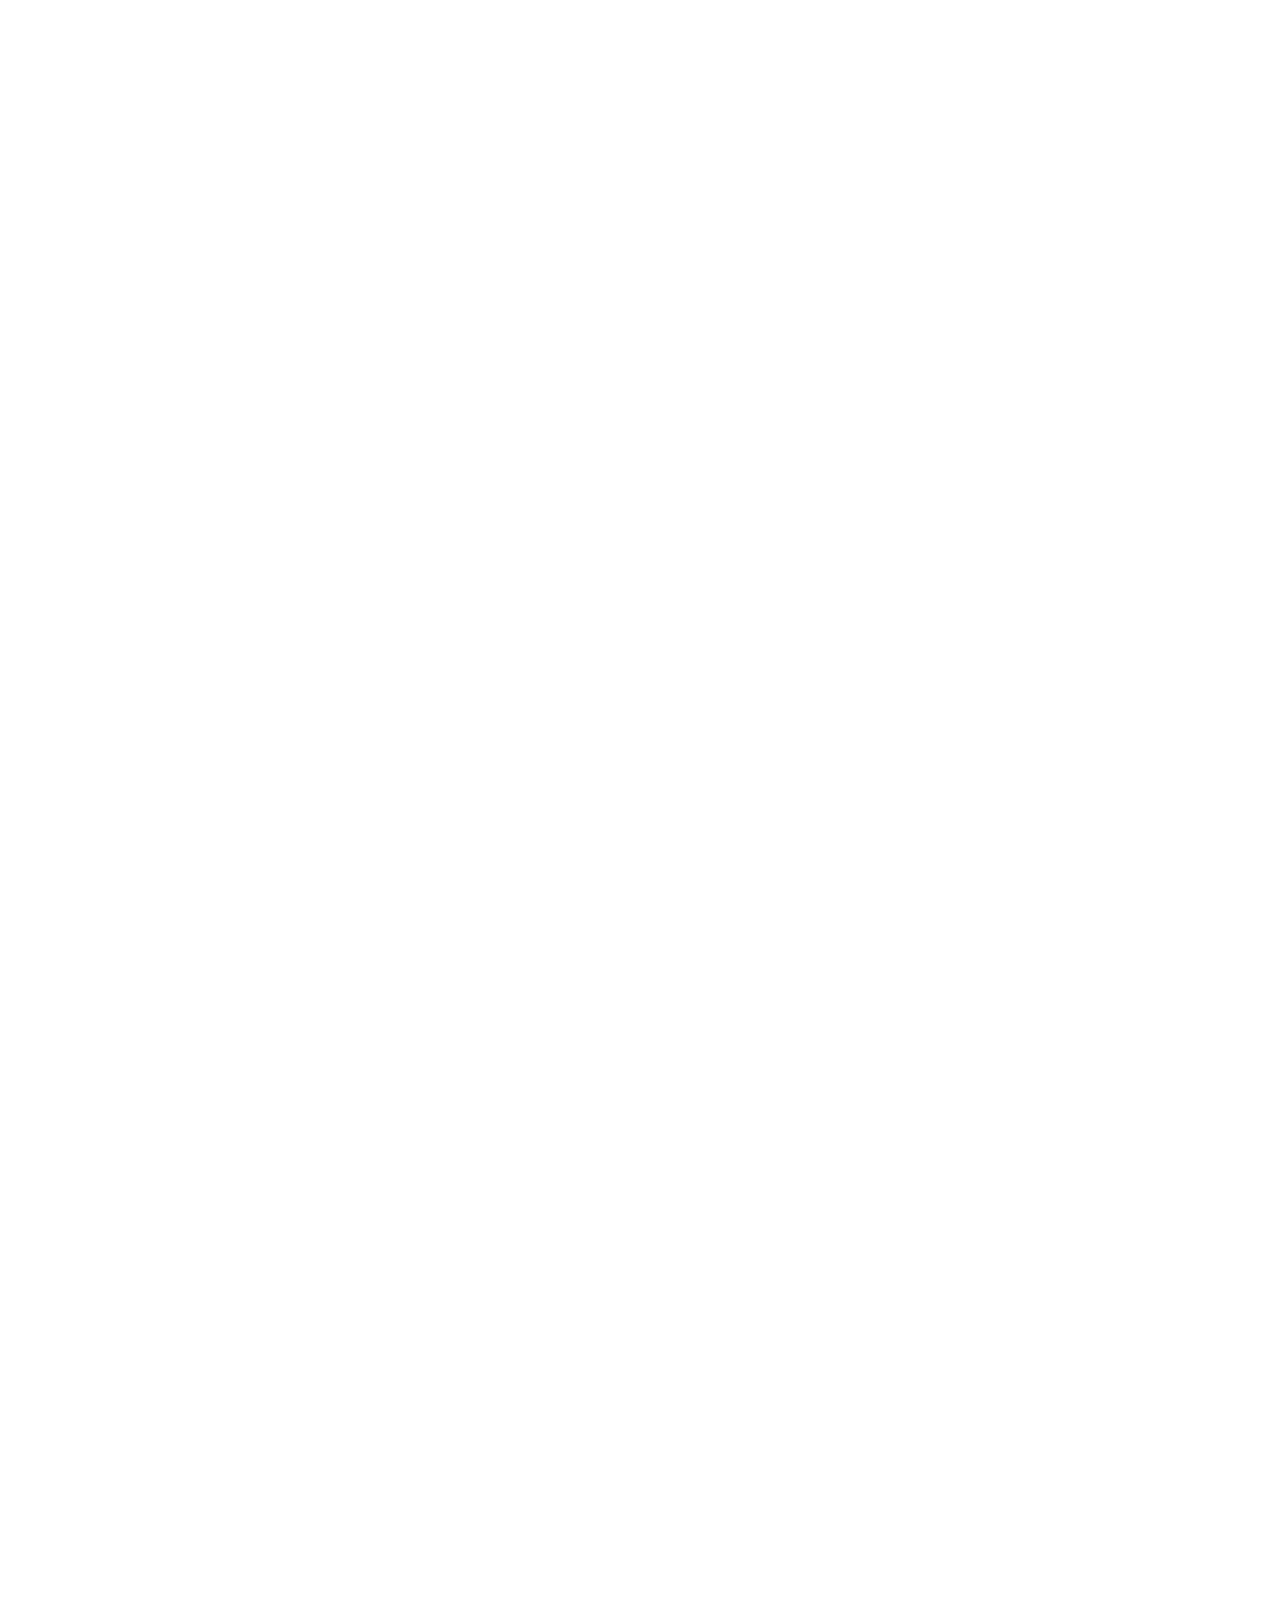
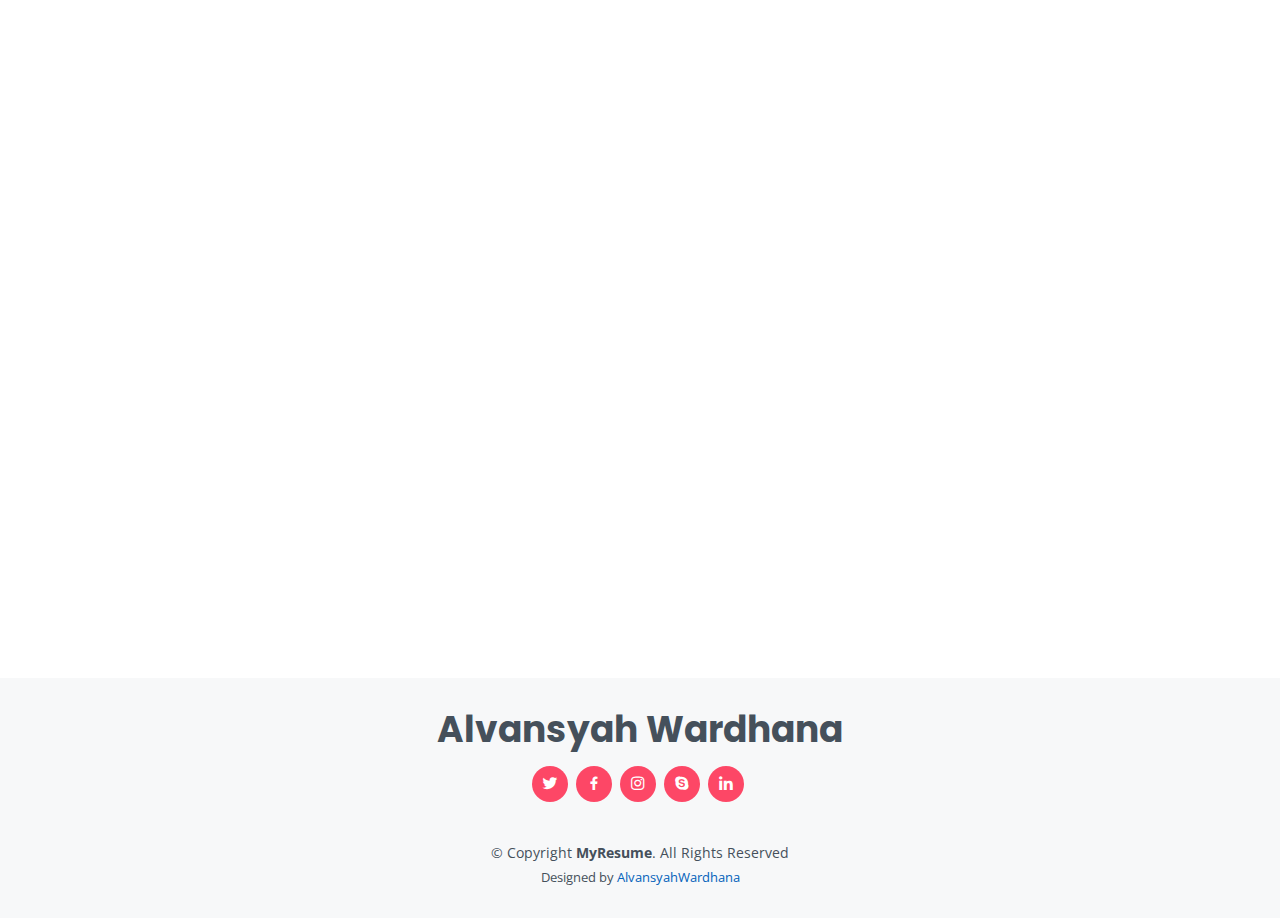
==== commit b701140c: "update" ====
--- a/index.html
+++ b/index.html
@@ -5,7 +5,7 @@
   <meta charset="utf-8">
   <meta content="width=device-width, initial-scale=1.0" name="viewport">
 
-  <title>Resume Alfansyah Wardhana </title>
+  <title>Portofolio Alfansyah Wardhana </title>
   <meta content="" name="description">
   <meta content="" name="keywords">
 
@@ -236,71 +236,7 @@
       </div>
     </section><!-- End Skills Section -->
 
-    <!-- ======= Resume Section ======= -->
-    <section id="resume" class="resume">
-      <div class="container" data-aos="fade-up">
-
-        <div class="section-title">
-          <h2>Resume</h2>
-          <p>Magnam dolores commodi suscipit. Necessitatibus eius consequatur ex aliquid fuga eum quidem. Sit sint consectetur velit. Quisquam quos quisquam cupiditate. Et nemo qui impedit suscipit alias ea. Quia fugiat sit in iste officiis commodi quidem hic quas.</p>
-        </div>
-
-        <div class="row">
-          <div class="col-lg-6">
-            <h3 class="resume-title">Sumary</h3>
-            <div class="resume-item pb-0">
-              <h4>Brandon Johnson</h4>
-              <p><em>Innovative and deadline-driven Graphic Designer with 3+ years of experience designing and developing user-centered digital/print marketing material from initial concept to final, polished deliverable.</em></p>
-              <ul>
-                <li>Portland par 127,Orlando, FL</li>
-                <li>(123) 456-7891</li>
-                <li>alice.barkley@example.com</li>
-              </ul>
-            </div>
-
-            <h3 class="resume-title">Education</h3>
-            <div class="resume-item">
-              <h4>Master of Fine Arts &amp; Graphic Design</h4>
-              <h5>2015 - 2016</h5>
-              <p><em>Rochester Institute of Technology, Rochester, NY</em></p>
-              <p>Qui deserunt veniam. Et sed aliquam labore tempore sed quisquam iusto autem sit. Ea vero voluptatum qui ut dignissimos deleniti nerada porti sand markend</p>
-            </div>
-            <div class="resume-item">
-              <h4>Bachelor of Fine Arts &amp; Graphic Design</h4>
-              <h5>2010 - 2014</h5>
-              <p><em>Rochester Institute of Technology, Rochester, NY</em></p>
-              <p>Quia nobis sequi est occaecati aut. Repudiandae et iusto quae reiciendis et quis Eius vel ratione eius unde vitae rerum voluptates asperiores voluptatem Earum molestiae consequatur neque etlon sader mart dila</p>
-            </div>
-          </div>
-          <div class="col-lg-6">
-            <h3 class="resume-title">Professional Experience</h3>
-            <div class="resume-item">
-              <h4>Senior graphic design specialist</h4>
-              <h5>2019 - Present</h5>
-              <p><em>Experion, New York, NY </em></p>
-              <ul>
-                <li>Lead in the design, development, and implementation of the graphic, layout, and production communication materials</li>
-                <li>Delegate tasks to the 7 members of the design team and provide counsel on all aspects of the project. </li>
-                <li>Supervise the assessment of all graphic materials in order to ensure quality and accuracy of the design</li>
-                <li>Oversee the efficient use of production project budgets ranging from $2,000 - $25,000</li>
-              </ul>
-            </div>
-            <div class="resume-item">
-              <h4>Graphic design specialist</h4>
-              <h5>2017 - 2018</h5>
-              <p><em>Stepping Stone Advertising, New York, NY</em></p>
-              <ul>
-                <li>Developed numerous marketing programs (logos, brochures,infographics, presentations, and advertisements).</li>
-                <li>Managed up to 5 projects or tasks at a given time while under pressure</li>
-                <li>Recommended and consulted with clients on the most appropriate graphic design</li>
-                <li>Created 4+ design presentations and proposals a month for clients and account managers</li>
-              </ul>
-            </div>
-          </div>
-        </div>
-
-      </div>
-    </section><!-- End Resume Section -->
+ 
 
     <!-- ======= Portfolio Section ======= -->
     <section id="portfolio" class="portfolio section-bg">
@@ -450,6 +386,34 @@
             </div>
           </div>
 
+          <div class="col-lg-4 col-md-6 portfolio-item filter-web">
+            <div class="portfolio-wrap">
+              <img src="assets/img/portfolio/4.png" class="img-fluid" alt="">
+              <div class="portfolio-info">
+                <h4>Web 3</h4>
+                <p>Web</p>
+                <div class="portfolio-links">
+                  <a href="assets/img/portfolio/4.png" data-gallery="portfolioGallery" class="portfolio-lightbox" title="Web 3"><i class="bx bx-plus"></i></a>
+                  <a href="portfolio-details.html" class="portfolio-details-lightbox" data-glightbox="type: external" title="Portfolio Details"><i class="bx bx-link"></i></a>
+                </div>
+              </div>
+            </div>
+          </div>
+
+          <div class="col-lg-4 col-md-6 portfolio-item filter-web">
+            <div class="portfolio-wrap">
+              <img src="assets/img/portfolio/5.png" class="img-fluid" alt="">
+              <div class="portfolio-info">
+                <h4>Web 3</h4>
+                <p>Web</p>
+                <div class="portfolio-links">
+                  <a href="assets/img/portfolio/5.png" data-gallery="portfolioGallery" class="portfolio-lightbox" title="Web 3"><i class="bx bx-plus"></i></a>
+                  <a href="portfolio-details.html" class="portfolio-details-lightbox" data-glightbox="type: external" title="Portfolio Details"><i class="bx bx-link"></i></a>
+                </div>
+              </div>
+            </div>
+          </div>
+
         </div>
 
       </div>
@@ -461,7 +425,9 @@
 
         <div class="section-title">
           <h2>Services</h2>
-          <p>Magnam dolores commodi suscipit. Necessitatibus eius consequatur ex aliquid fuga eum quidem. Sit sint consectetur velit. Quisquam quos quisquam cupiditate. Et nemo qui impedit suscipit alias ea. Quia fugiat sit in iste officiis commodi quidem hic quas.</p>
+          <p>The provided text appears to be a Lorem Ipsum placeholder and does not convey a coherent meaning in any language. However, for your reference, here is the literal translation into English:
+
+            "Great pains are accepted with gratitude. Its necessities result in something fleeing indeed. Let it be silent. Anyone who wants it. And no one hinders acceptance except that. Because fleeing occurs in this work, it is actually very comfortable here.".</p>
         </div>
 
         <div class="row">
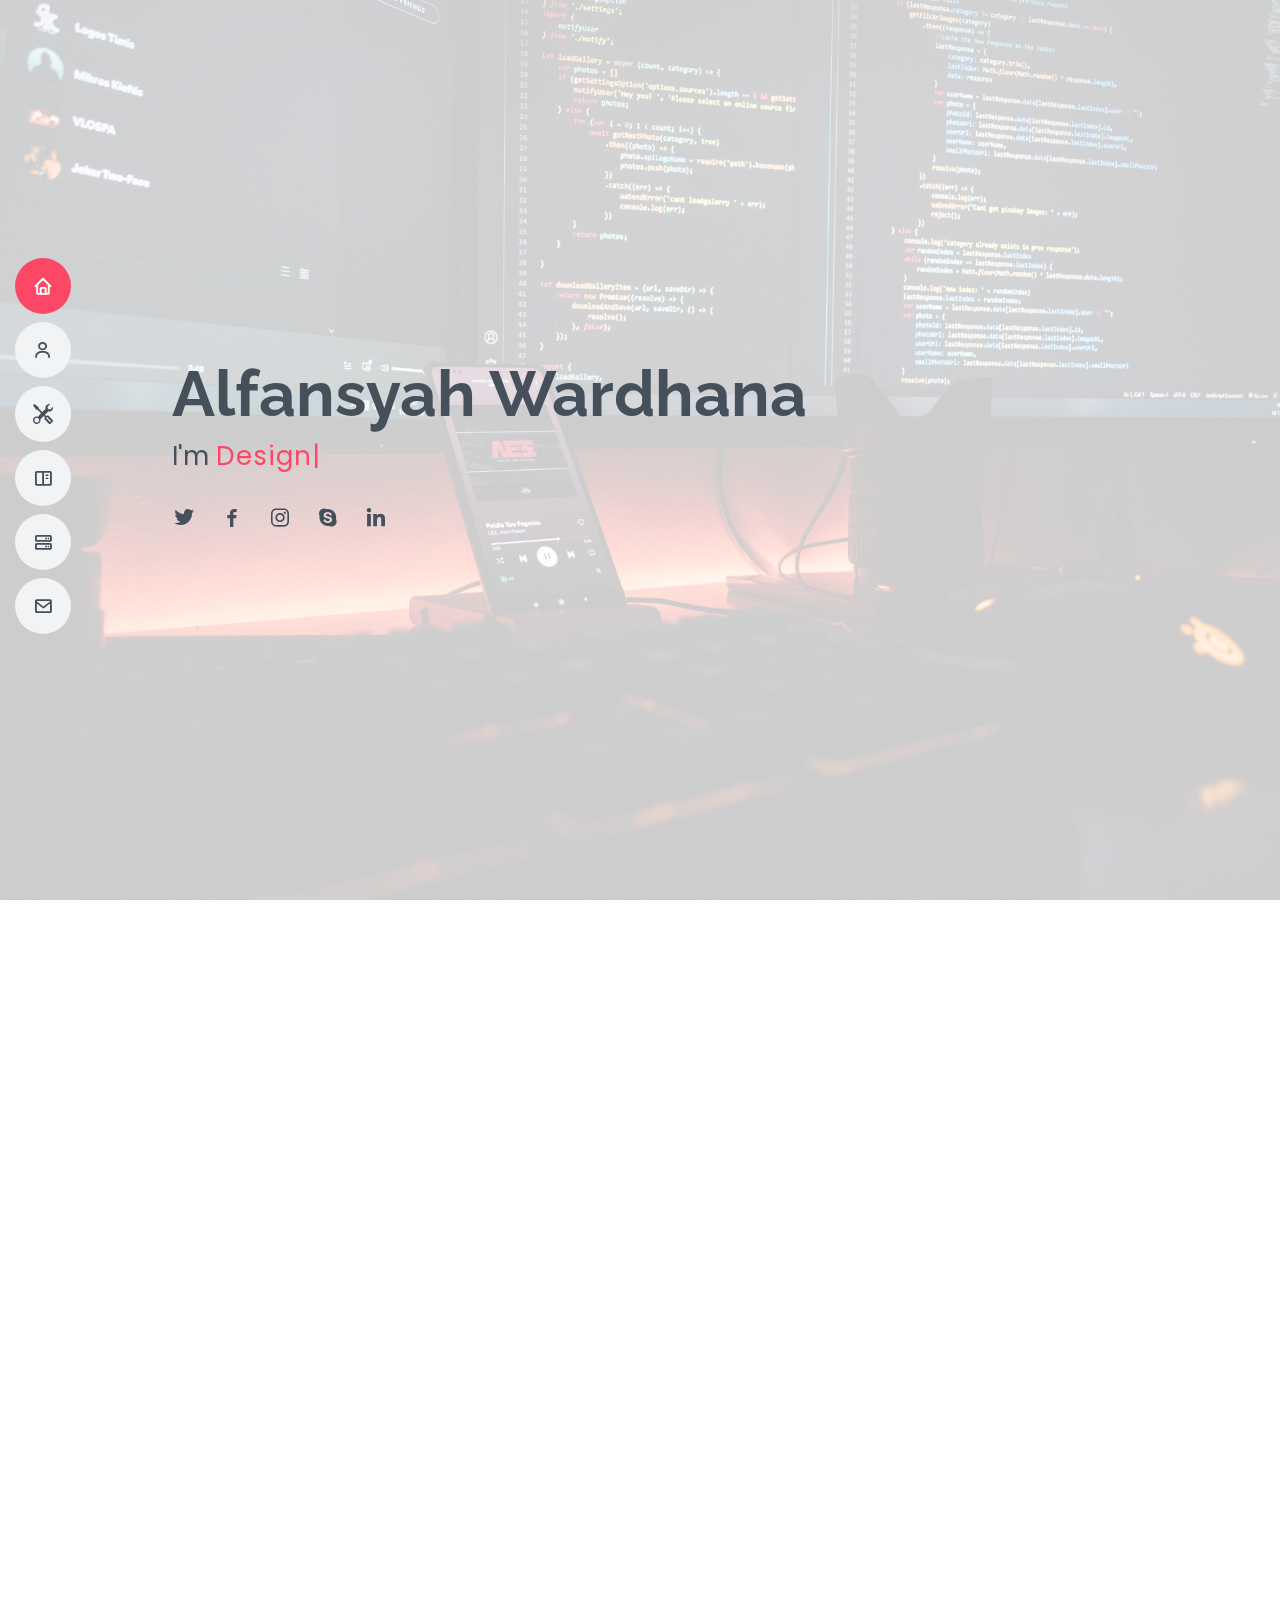
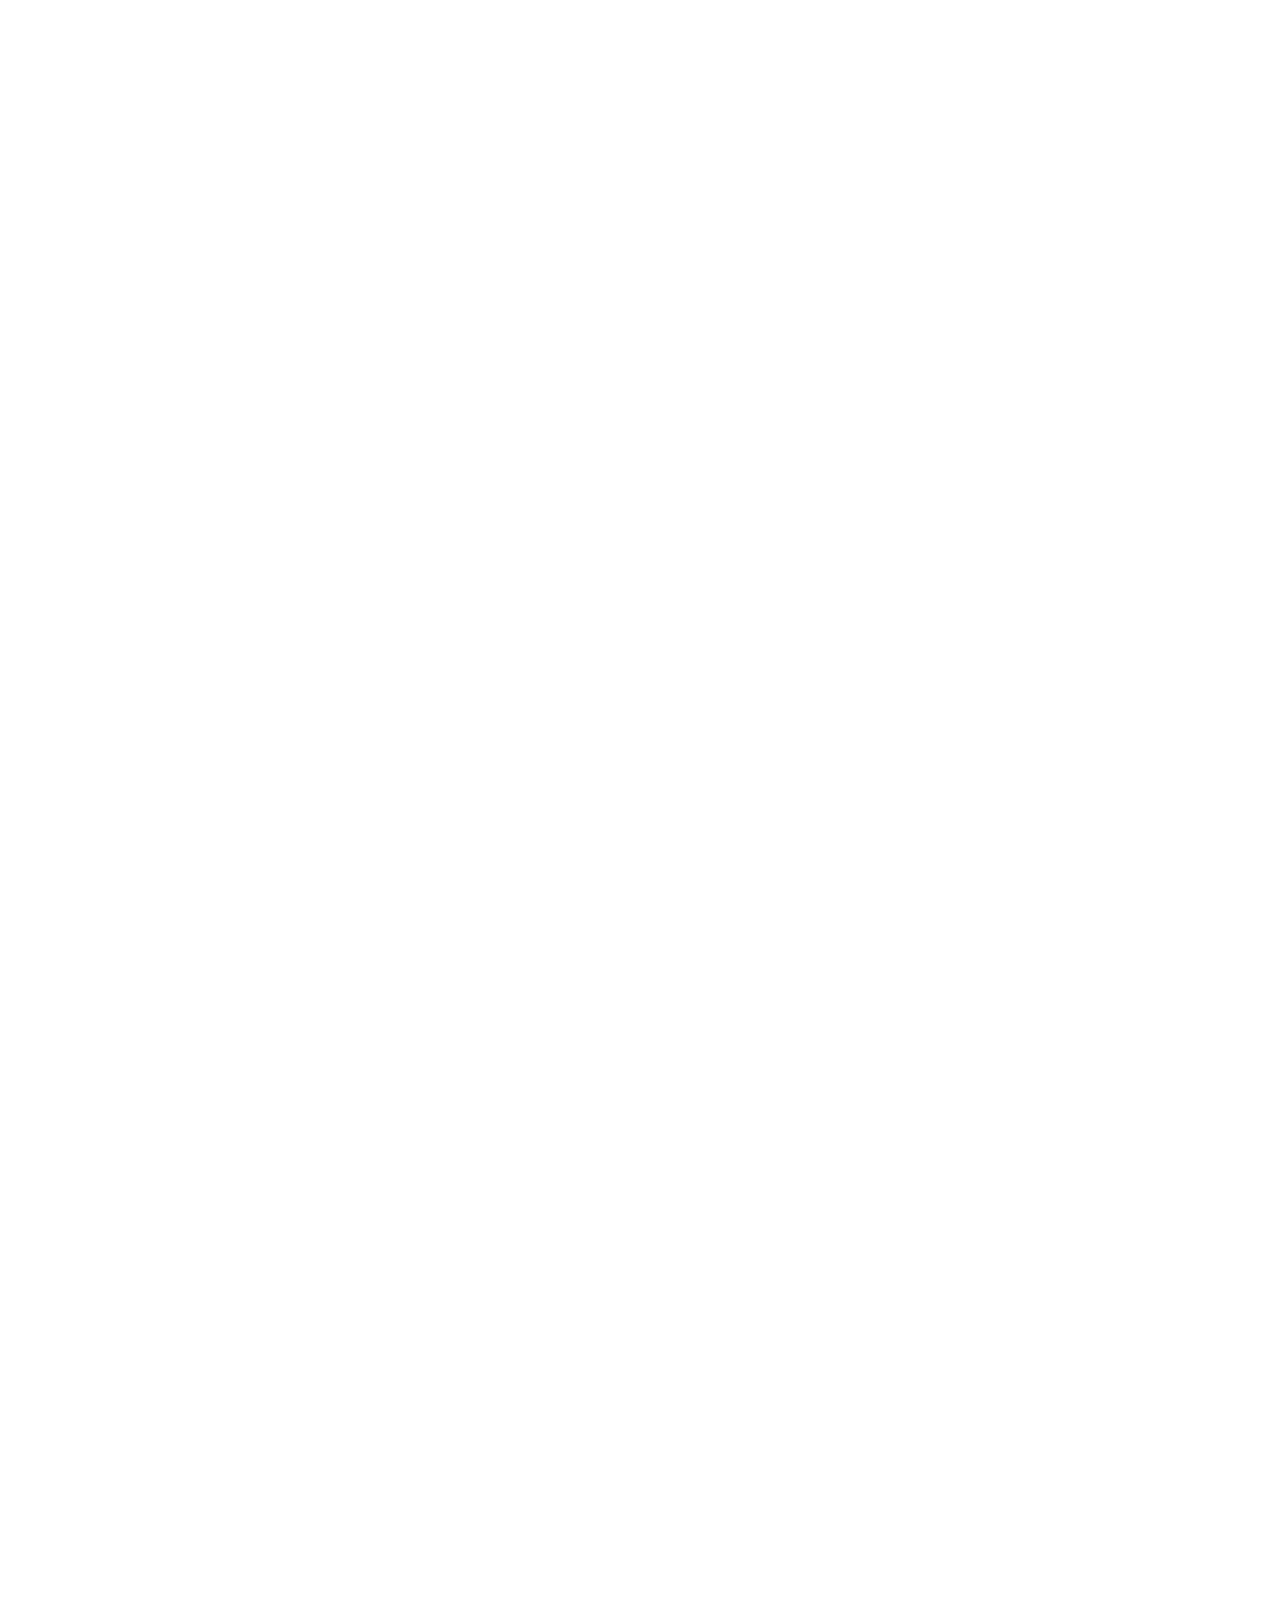
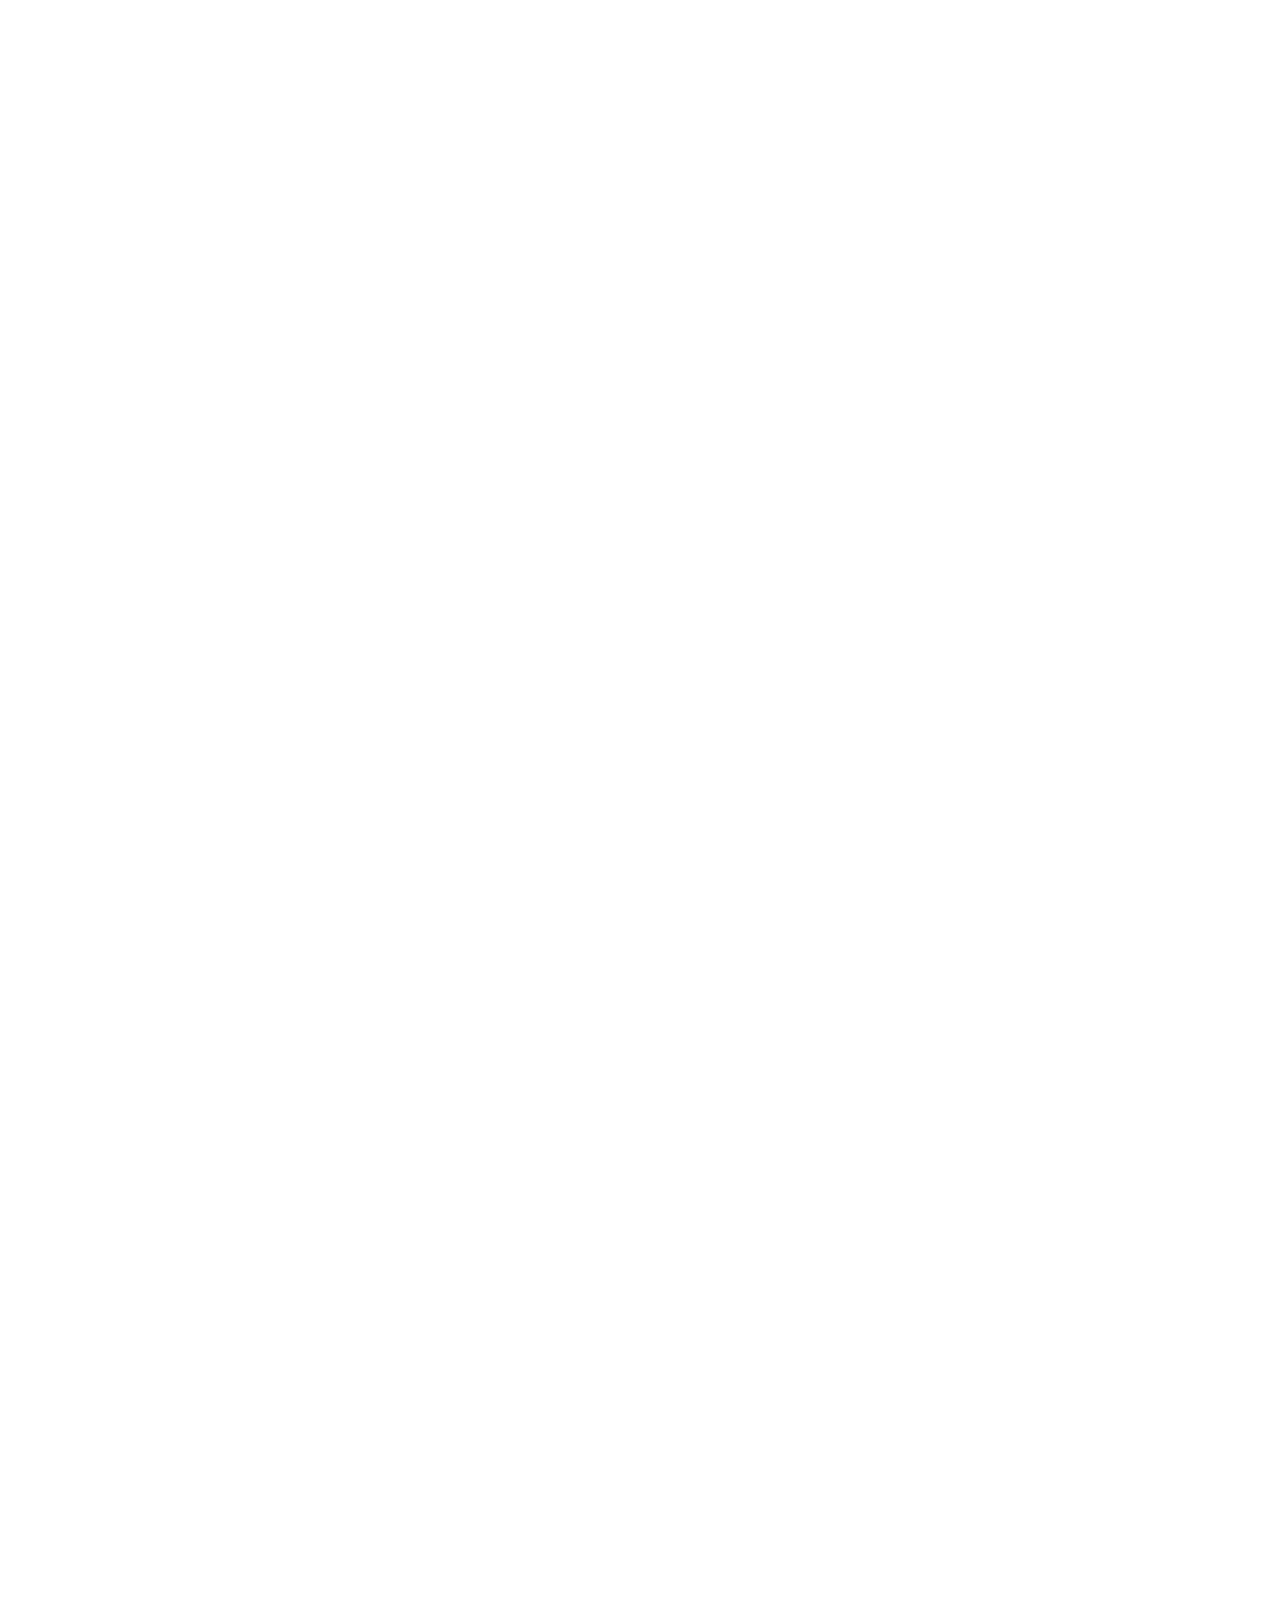
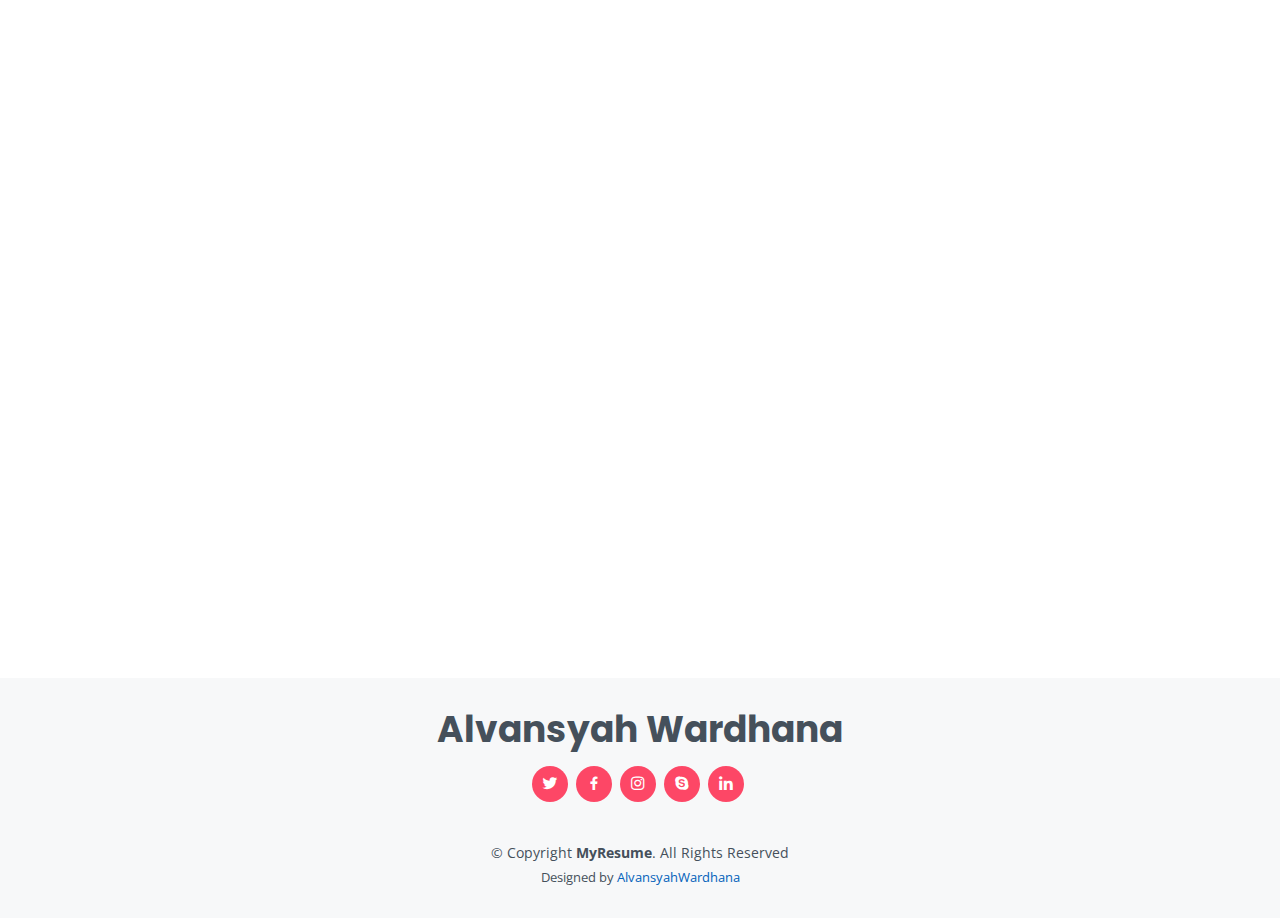
==== commit 8449ca3d: "update lagi" ====
--- a/index.html
+++ b/index.html
@@ -49,7 +49,6 @@
         <li><a href="#hero" class="nav-link scrollto active"><i class="bx bx-home"></i> <span>Home</span></a></li>
         <li><a href="#about" class="nav-link scrollto"><i class="bx bx-user"></i> <span>About</span></a></li>
         <li><a href="#skills" class="nav-link scrollto"><i class="bi bi-tools"></i><span>Skills</span></a></li>
-        <li><a href="#resume" class="nav-link scrollto"><i class="bx bx-file-blank"></i> <span>Resume</span></a></li>
         <li><a href="#portfolio" class="nav-link scrollto"><i class="bx bx-book-content"></i> <span>Portfolio</span></a></li>
         <li><a href="#services" class="nav-link scrollto"><i class="bx bx-server"></i> <span>Services</span></a></li>
         <li><a href="#contact" class="nav-link scrollto"><i class="bx bx-envelope"></i> <span>Contact</span></a></li>
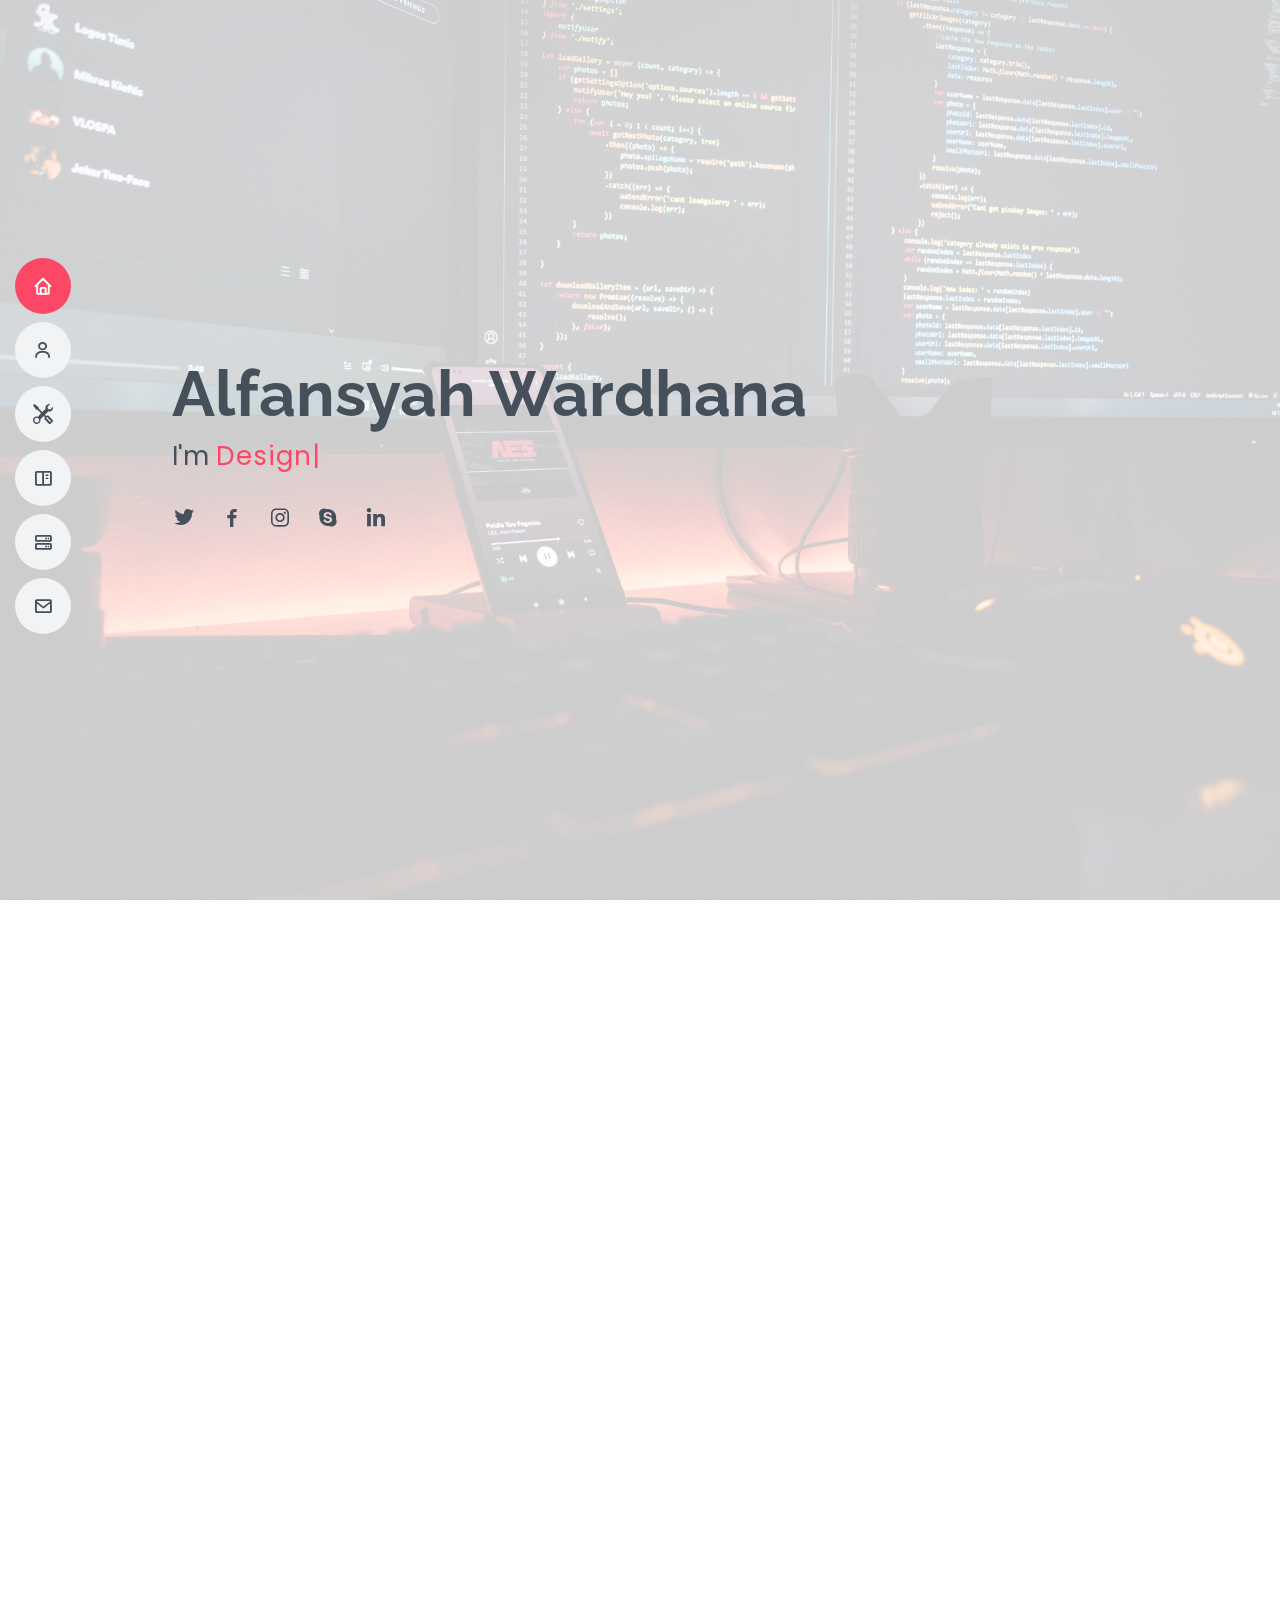
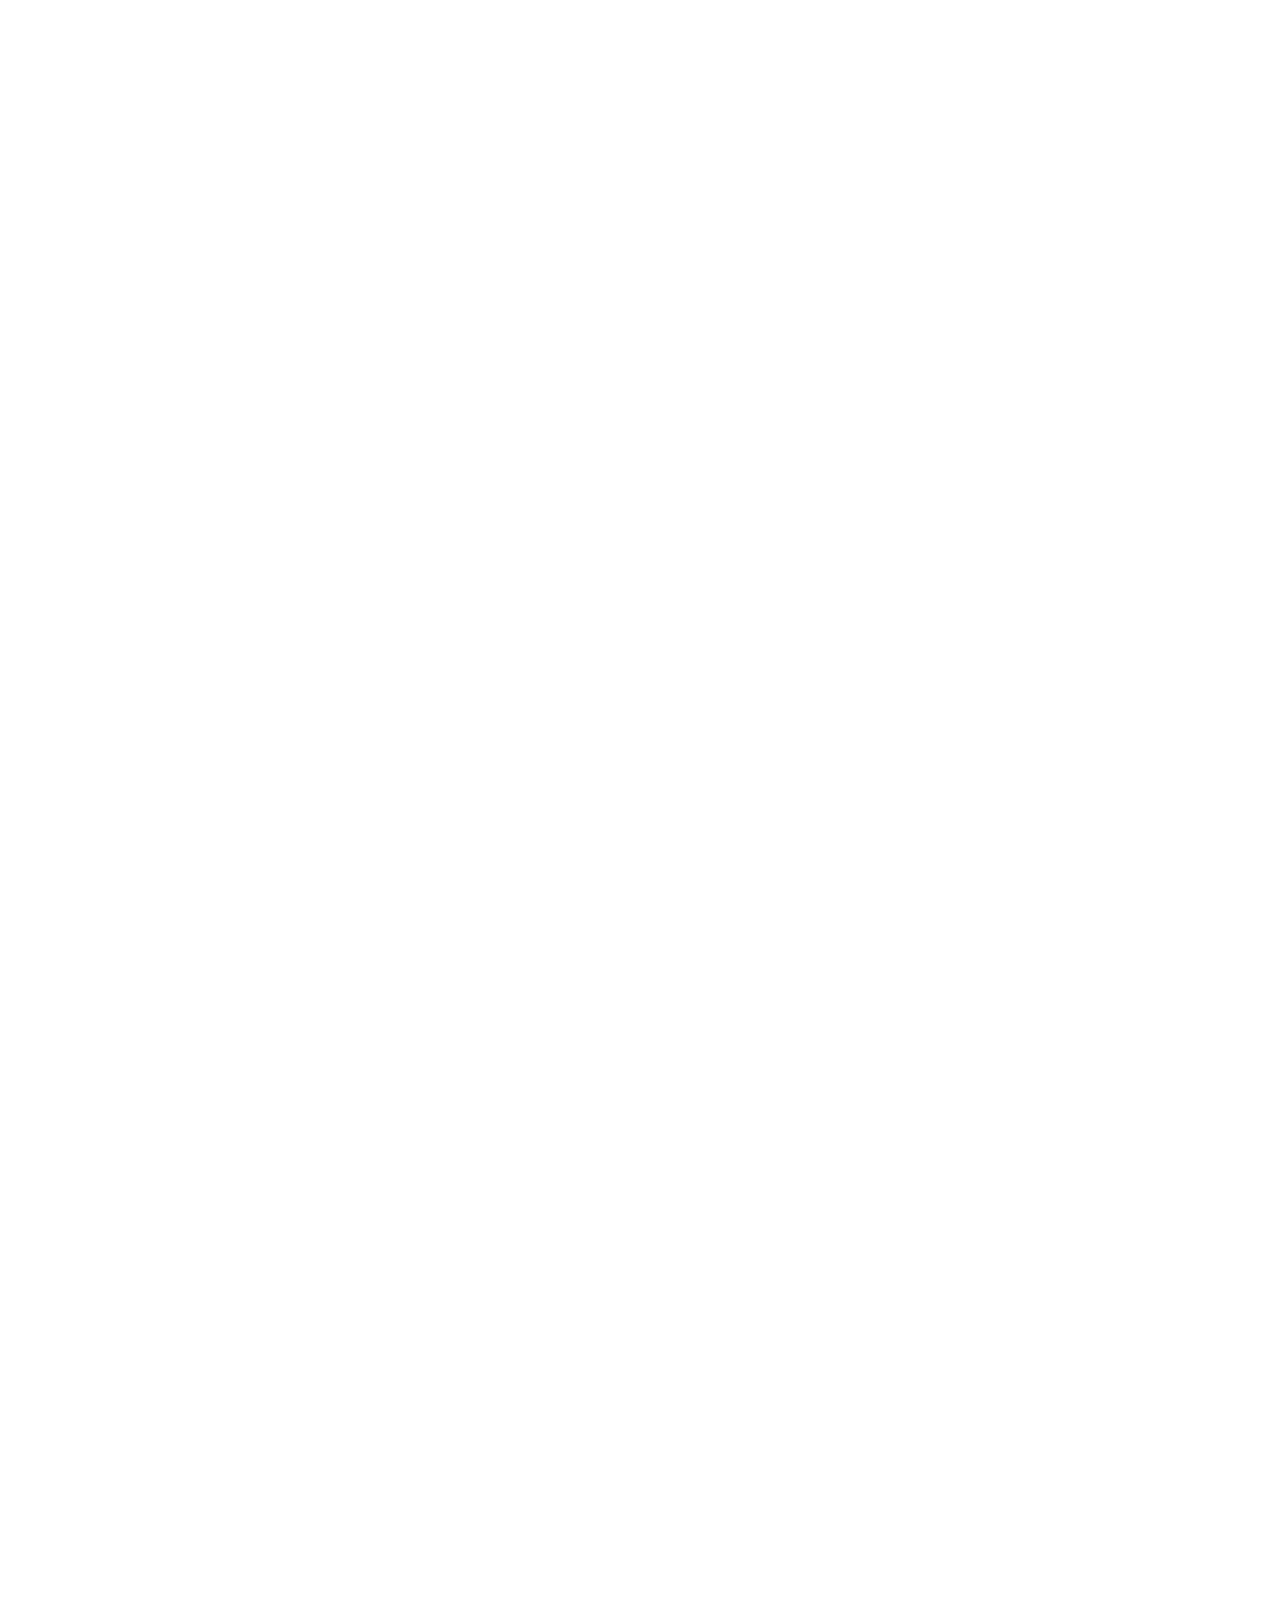
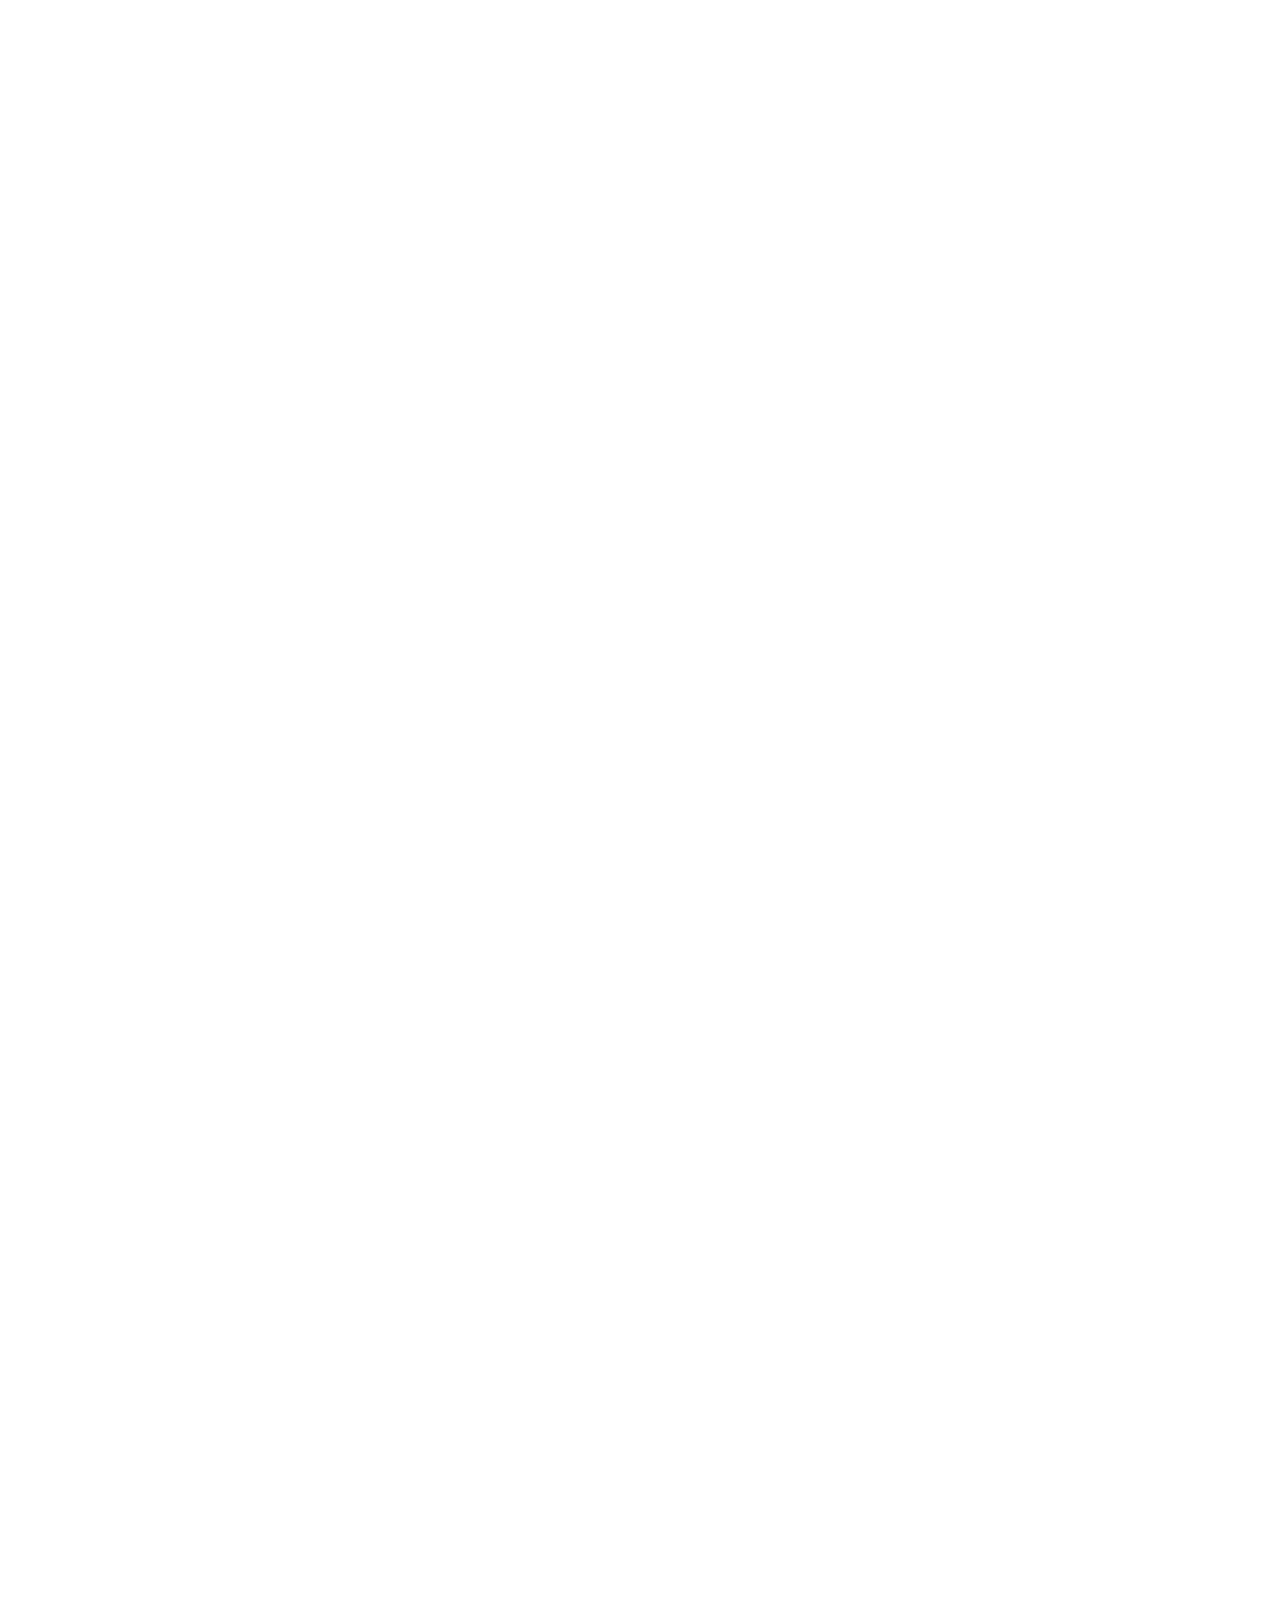
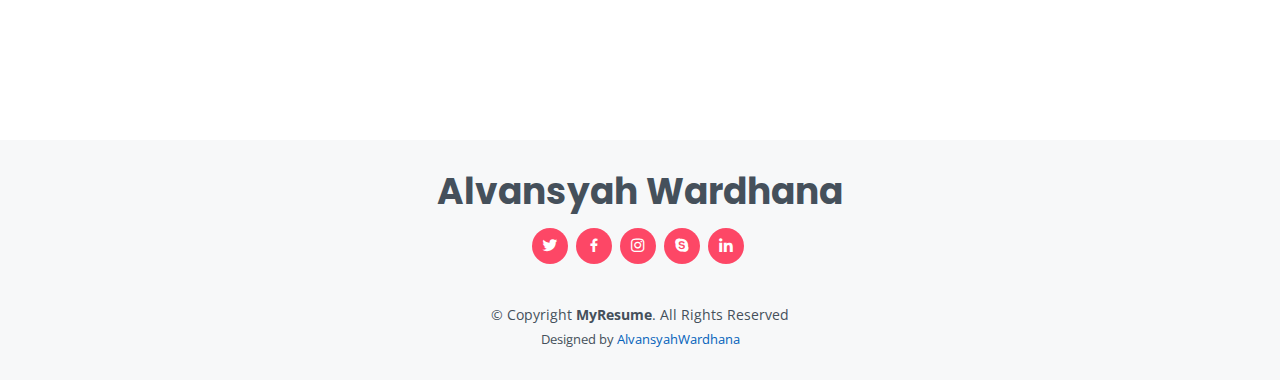
==== commit b39a64a4: "sudah hapus" ====
--- a/index.html
+++ b/index.html
@@ -514,89 +514,7 @@
       </div>
     </section><!-- End Services Section -->
 
-    <!-- ======= Testimonials Section ======= -->
-    <section id="testimonials" class="testimonials section-bg">
-      <div class="container" data-aos="fade-up">
-
-        <div class="section-title">
-          <h2>Testimonials</h2>
-        </div>
-
-        <div class="testimonials-slider swiper" data-aos="fade-up" data-aos-delay="100">
-          <div class="swiper-wrapper">
-
-            <div class="swiper-slide">
-              <div class="testimonial-item">
-                <img src="assets/img/testimonials/testimonials-1.jpg" class="testimonial-img" alt="">
-                <h3>Saul Goodman</h3>
-                <h4>Ceo &amp; Founder</h4>
-                <p>
-                  <i class="bx bxs-quote-alt-left quote-icon-left"></i>
-                  Proin iaculis purus consequat sem cure digni ssim donec porttitora entum suscipit rhoncus. Accusantium quam, ultricies eget id, aliquam eget nibh et. Maecen aliquam, risus at semper.
-                  <i class="bx bxs-quote-alt-right quote-icon-right"></i>
-                </p>
-              </div>
-            </div><!-- End testimonial item -->
-
-            <div class="swiper-slide">
-              <div class="testimonial-item">
-                <img src="assets/img/testimonials/testimonials-2.jpg" class="testimonial-img" alt="">
-                <h3>Sara Wilsson</h3>
-                <h4>Designer</h4>
-                <p>
-                  <i class="bx bxs-quote-alt-left quote-icon-left"></i>
-                  Export tempor illum tamen malis malis eram quae irure esse labore quem cillum quid cillum eram malis quorum velit fore eram velit sunt aliqua noster fugiat irure amet legam anim culpa.
-                  <i class="bx bxs-quote-alt-right quote-icon-right"></i>
-                </p>
-              </div>
-            </div><!-- End testimonial item -->
-
-            <div class="swiper-slide">
-              <div class="testimonial-item">
-                <img src="assets/img/testimonials/testimonials-3.jpg" class="testimonial-img" alt="">
-                <h3>Jena Karlis</h3>
-                <h4>Store Owner</h4>
-                <p>
-                  <i class="bx bxs-quote-alt-left quote-icon-left"></i>
-                  Enim nisi quem export duis labore cillum quae magna enim sint quorum nulla quem veniam duis minim tempor labore quem eram duis noster aute amet eram fore quis sint minim.
-                  <i class="bx bxs-quote-alt-right quote-icon-right"></i>
-                </p>
-              </div>
-            </div><!-- End testimonial item -->
-
-            <div class="swiper-slide">
-              <div class="testimonial-item">
-                <img src="assets/img/testimonials/testimonials-4.jpg" class="testimonial-img" alt="">
-                <h3>Matt Brandon</h3>
-                <h4>Freelancer</h4>
-                <p>
-                  <i class="bx bxs-quote-alt-left quote-icon-left"></i>
-                  Fugiat enim eram quae cillum dolore dolor amet nulla culpa multos export minim fugiat minim velit minim dolor enim duis veniam ipsum anim magna sunt elit fore quem dolore labore illum veniam.
-                  <i class="bx bxs-quote-alt-right quote-icon-right"></i>
-                </p>
-              </div>
-            </div><!-- End testimonial item -->
-
-            <div class="swiper-slide">
-              <div class="testimonial-item">
-                <img src="assets/img/testimonials/testimonials-5.jpg" class="testimonial-img" alt="">
-                <h3>John Larson</h3>
-                <h4>Entrepreneur</h4>
-                <p>
-                  <i class="bx bxs-quote-alt-left quote-icon-left"></i>
-                  Quis quorum aliqua sint quem legam fore sunt eram irure aliqua veniam tempor noster veniam enim culpa labore duis sunt culpa nulla illum cillum fugiat legam esse veniam culpa fore nisi cillum quid.
-                  <i class="bx bxs-quote-alt-right quote-icon-right"></i>
-                </p>
-              </div>
-            </div><!-- End testimonial item -->
-
-          </div>
-          <div class="swiper-pagination"></div>
-        </div>
-
-      </div>
-    </section><!-- End Testimonials Section -->
-
+   
     <!-- ======= Contact Section ======= -->
     <section id="contact" class="contact">
       <div class="container" data-aos="fade-up">
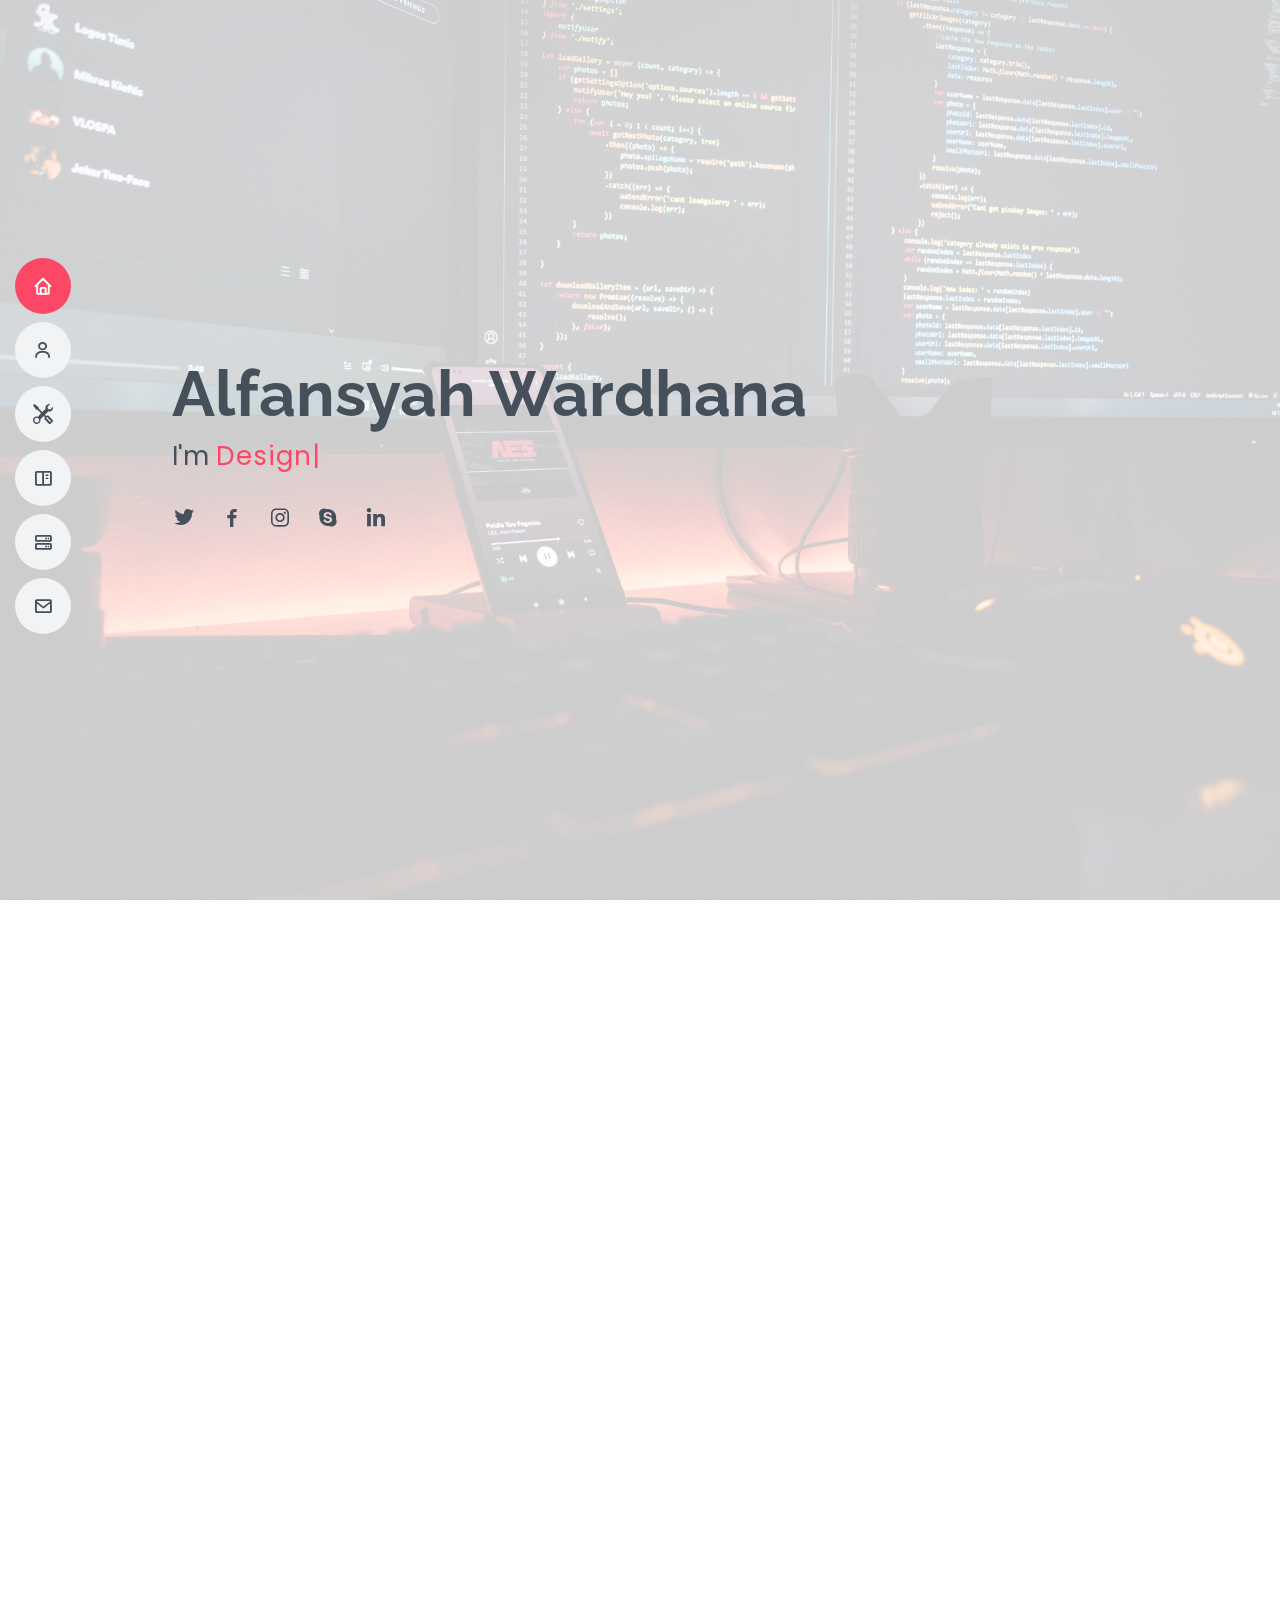
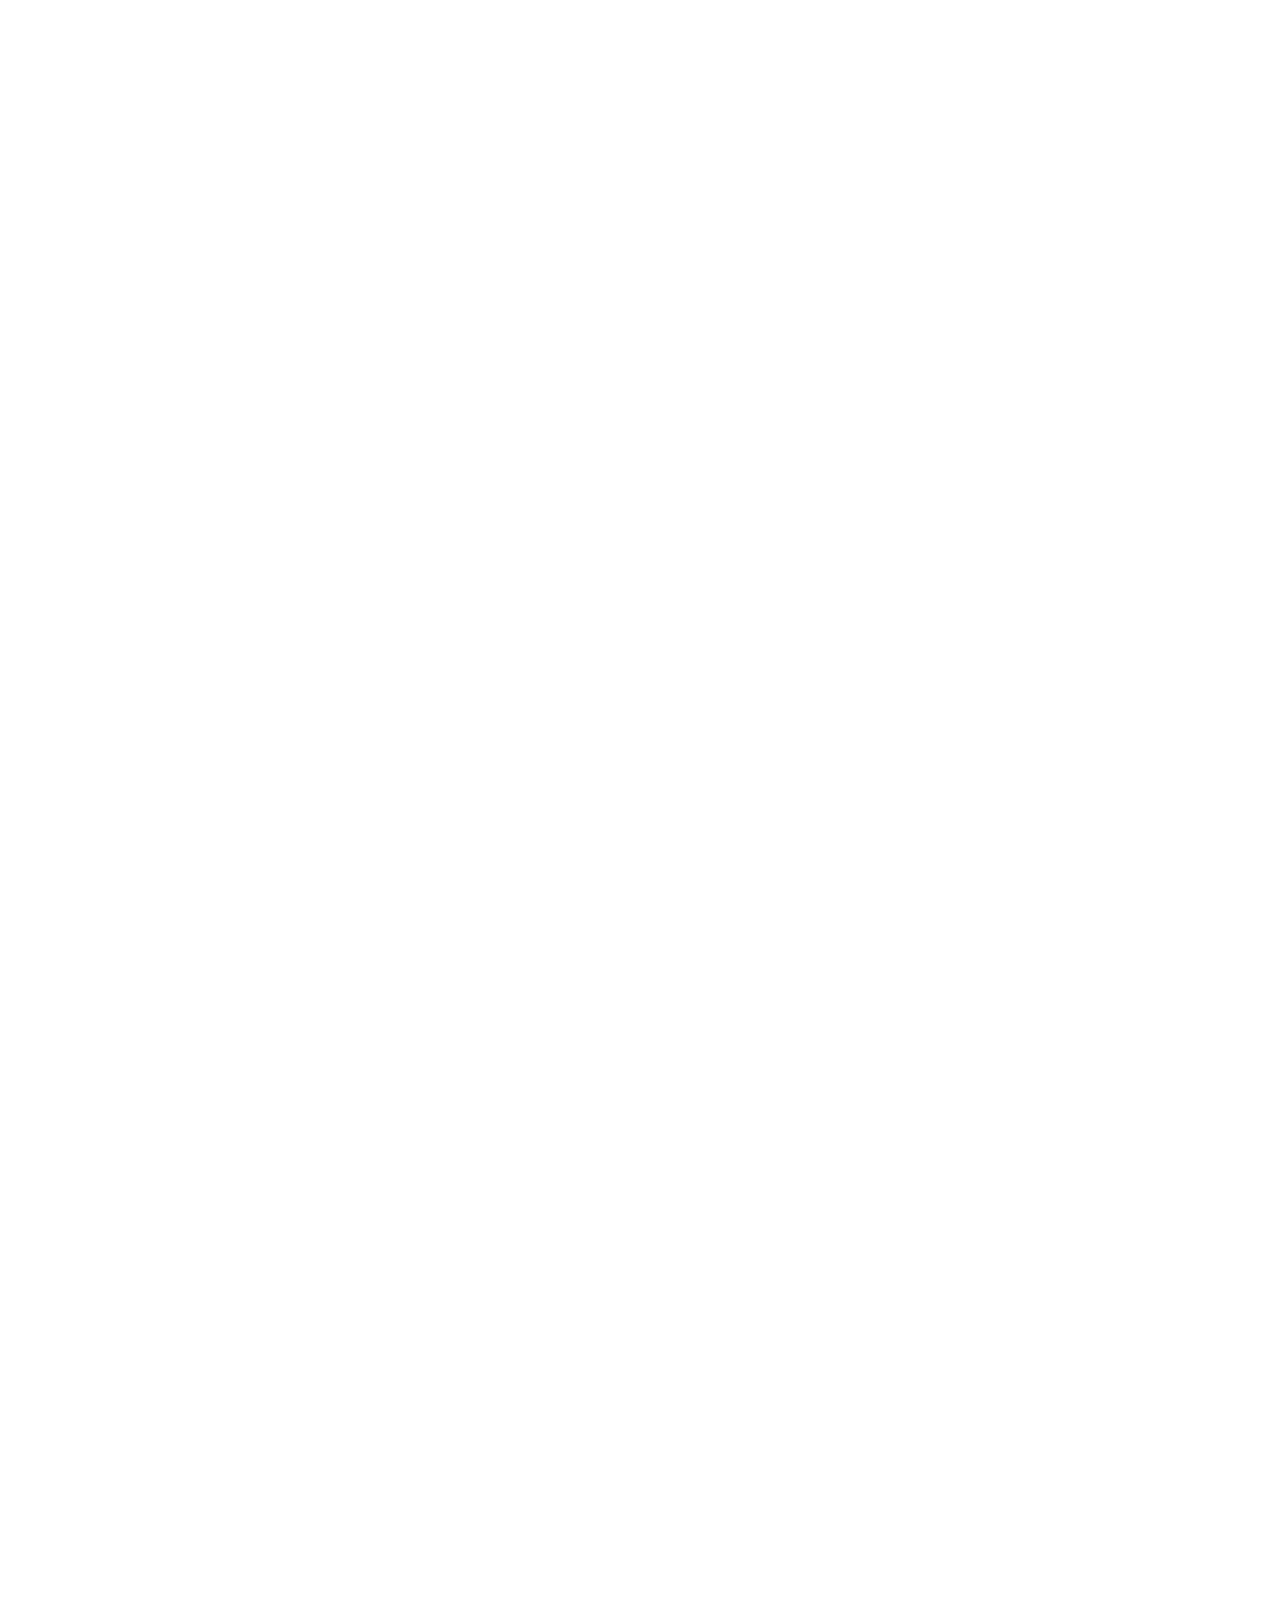
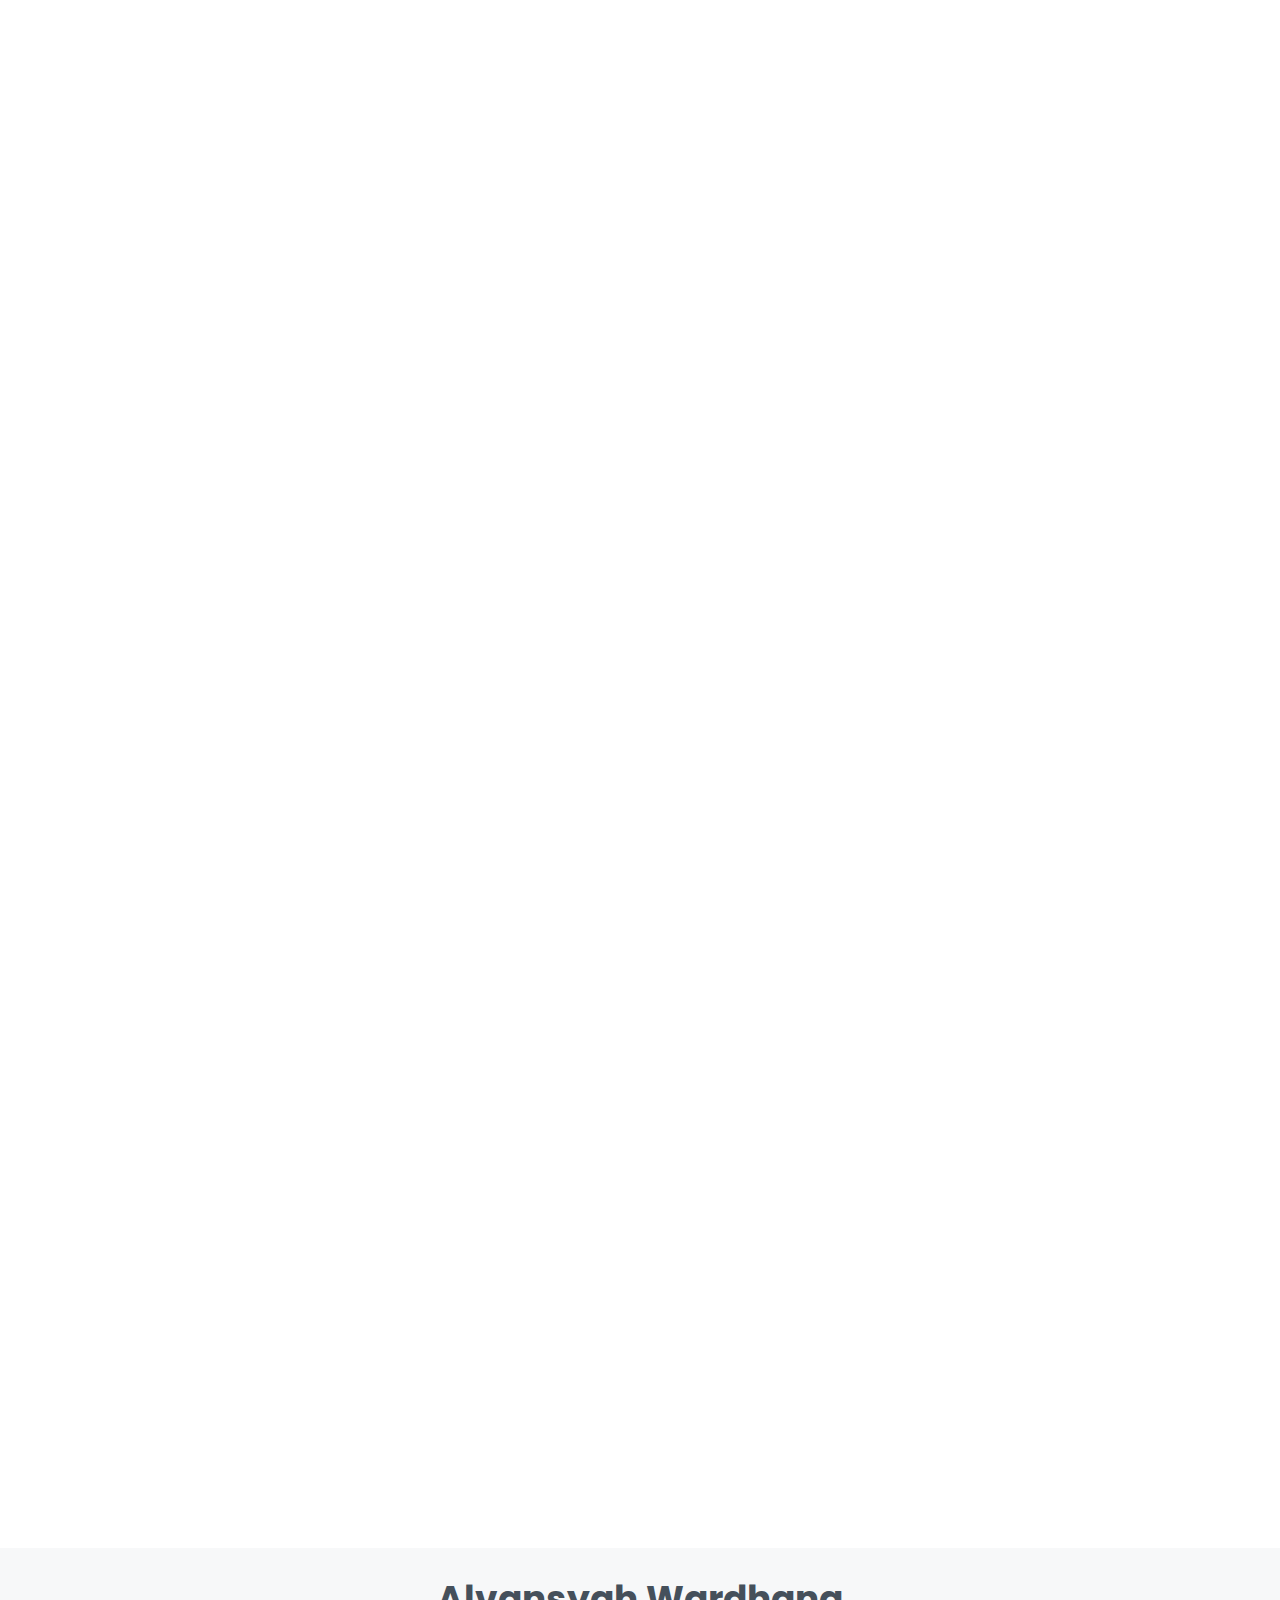
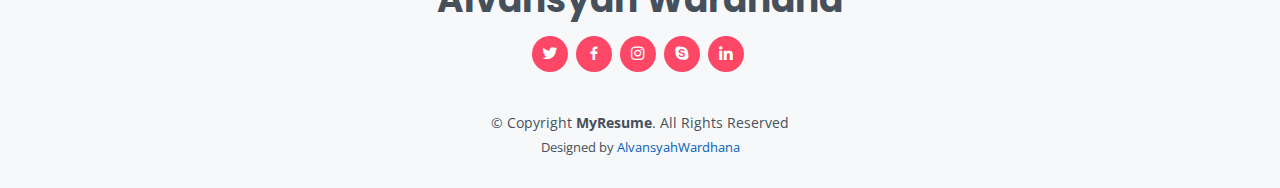
==== commit 4eb8640a: "hapus testimoni" ====
--- a/index.html
+++ b/index.html
@@ -135,7 +135,7 @@
           <div class="col-lg-3 col-md-6">
             <div class="count-box">
               <i class="bi bi-emoji-smile"></i>
-              <span data-purecounter-start="0" data-purecounter-end="232" data-purecounter-duration="1" class="purecounter"></span>
+              <span data-purecounter-start="0" data-purecounter-end="2" data-purecounter-duration="1" class="purecounter"></span>
               <p>Happy Clients</p>
             </div>
           </div>
@@ -143,7 +143,7 @@
           <div class="col-lg-3 col-md-6 mt-5 mt-md-0">
             <div class="count-box">
               <i class="bi bi-journal-richtext"></i>
-              <span data-purecounter-start="0" data-purecounter-end="521" data-purecounter-duration="1" class="purecounter"></span>
+              <span data-purecounter-start="0" data-purecounter-end="5" data-purecounter-duration="1" class="purecounter"></span>
               <p>Projects</p>
             </div>
           </div>
@@ -151,7 +151,7 @@
           <div class="col-lg-3 col-md-6 mt-5 mt-lg-0">
             <div class="count-box">
               <i class="bi bi-headset"></i>
-              <span data-purecounter-start="0" data-purecounter-end="1463" data-purecounter-duration="1" class="purecounter"></span>
+              <span data-purecounter-start="0" data-purecounter-end="1320" data-purecounter-duration="1" class="purecounter"></span>
               <p>Hours Of Support</p>
             </div>
           </div>
@@ -159,7 +159,7 @@
           <div class="col-lg-3 col-md-6 mt-5 mt-lg-0">
             <div class="count-box">
               <i class="bi bi-award"></i>
-              <span data-purecounter-start="0" data-purecounter-end="25" data-purecounter-duration="1" class="purecounter"></span>
+              <span data-purecounter-start="0" data-purecounter-end="1" data-purecounter-duration="1" class="purecounter"></span>
               <p>Awards</p>
             </div>
           </div>
@@ -175,7 +175,6 @@
 
         <div class="section-title">
           <h2>Skills</h2>
-          <p>Magnam dolores commodi suscipit. Necessitatibus eius consequatur ex aliquid fuga eum quidem. Sit sint consectetur velit. Quisquam quos quisquam cupiditate. Et nemo qui impedit suscipit alias ea. Quia fugiat sit in iste officiis commodi quidem hic quas.</p>
         </div>
 
         <div class="row skills-content">
@@ -243,7 +242,7 @@
 
         <div class="section-title">
           <h2>Portfolio</h2>
-          <p>Magnam dolores commodi suscipit. Necessitatibus eius consequatur ex aliquid fuga eum quidem. Sit sint consectetur velit. Quisquam quos quisquam cupiditate. Et nemo qui impedit suscipit alias ea. Quia fugiat sit in iste officiis commodi quidem hic quas.</p>
+          
         </div>
 
         <div class="row">
@@ -424,10 +423,8 @@
 
         <div class="section-title">
           <h2>Services</h2>
-          <p>The provided text appears to be a Lorem Ipsum placeholder and does not convey a coherent meaning in any language. However, for your reference, here is the literal translation into English:
-
-            "Great pains are accepted with gratitude. Its necessities result in something fleeing indeed. Let it be silent. Anyone who wants it. And no one hinders acceptance except that. Because fleeing occurs in this work, it is actually very comfortable here.".</p>
-        </div>
+        
+            </div>
 
         <div class="row">
 
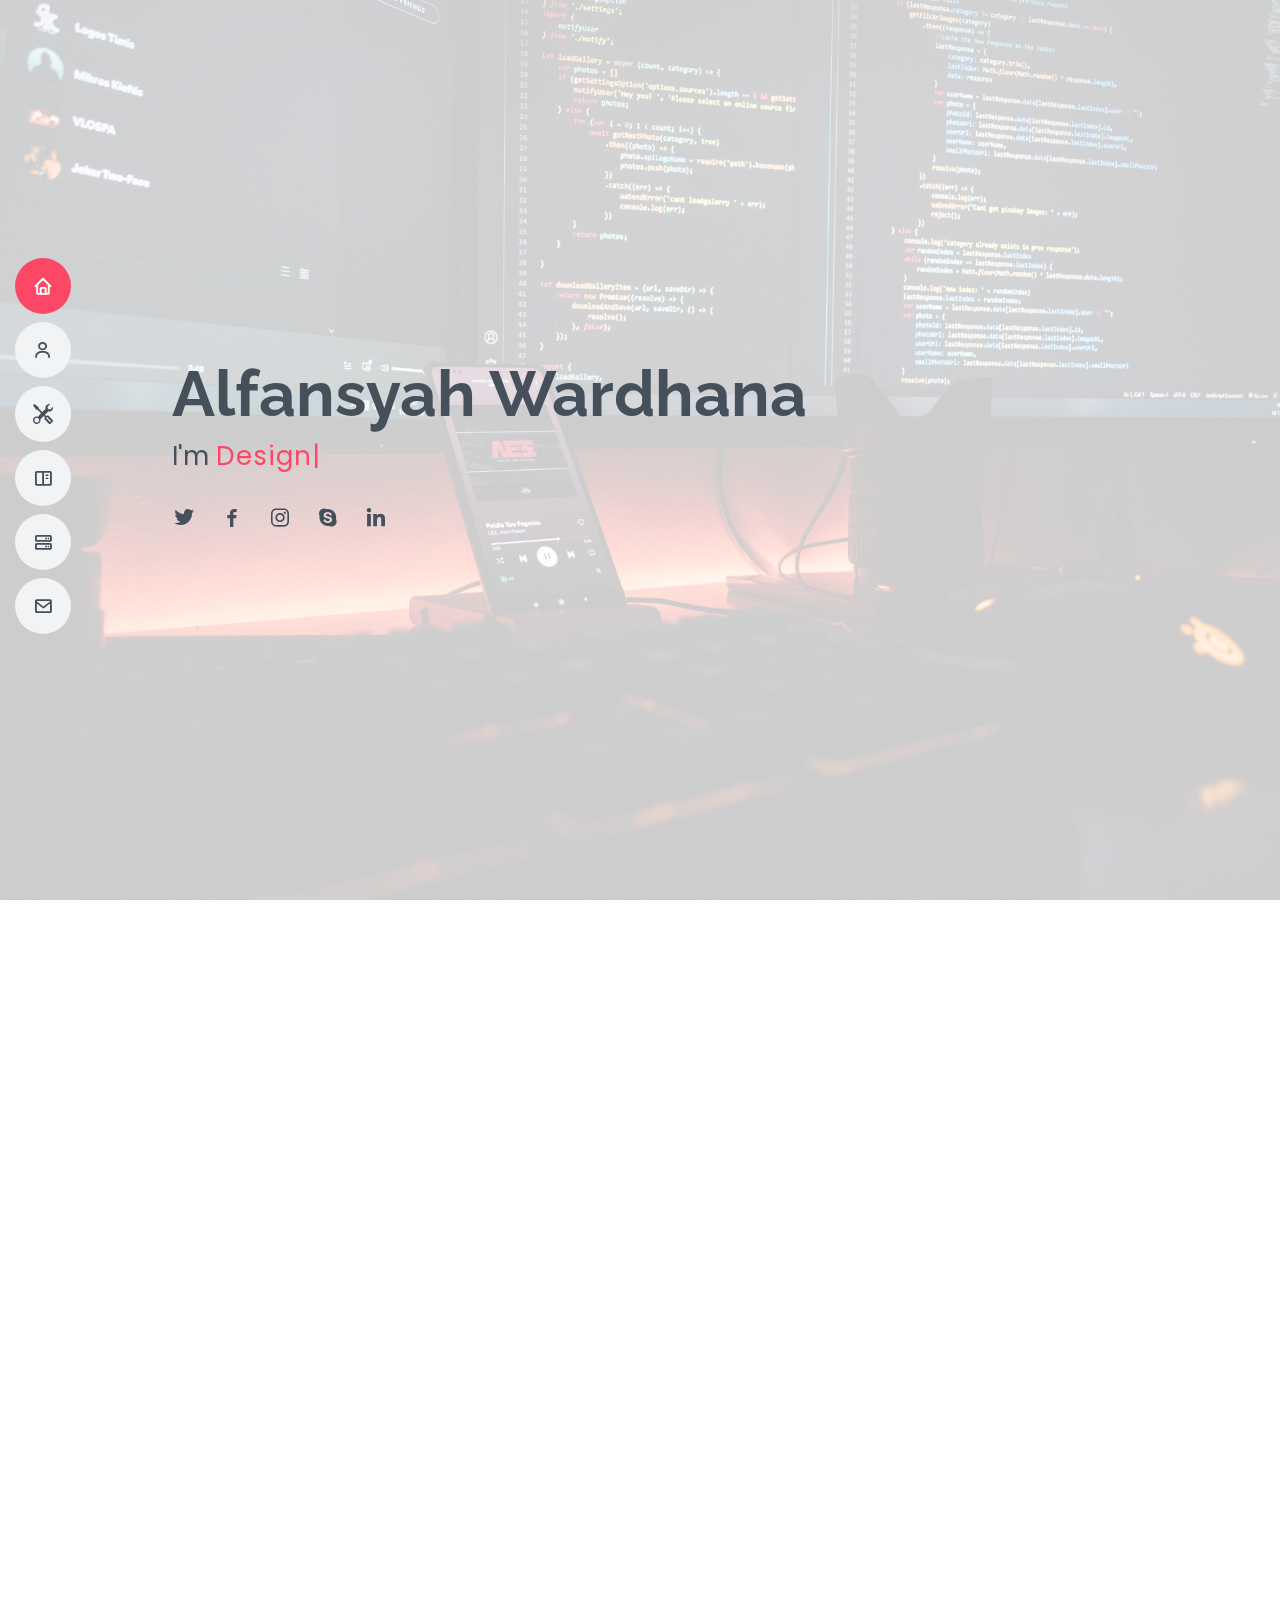
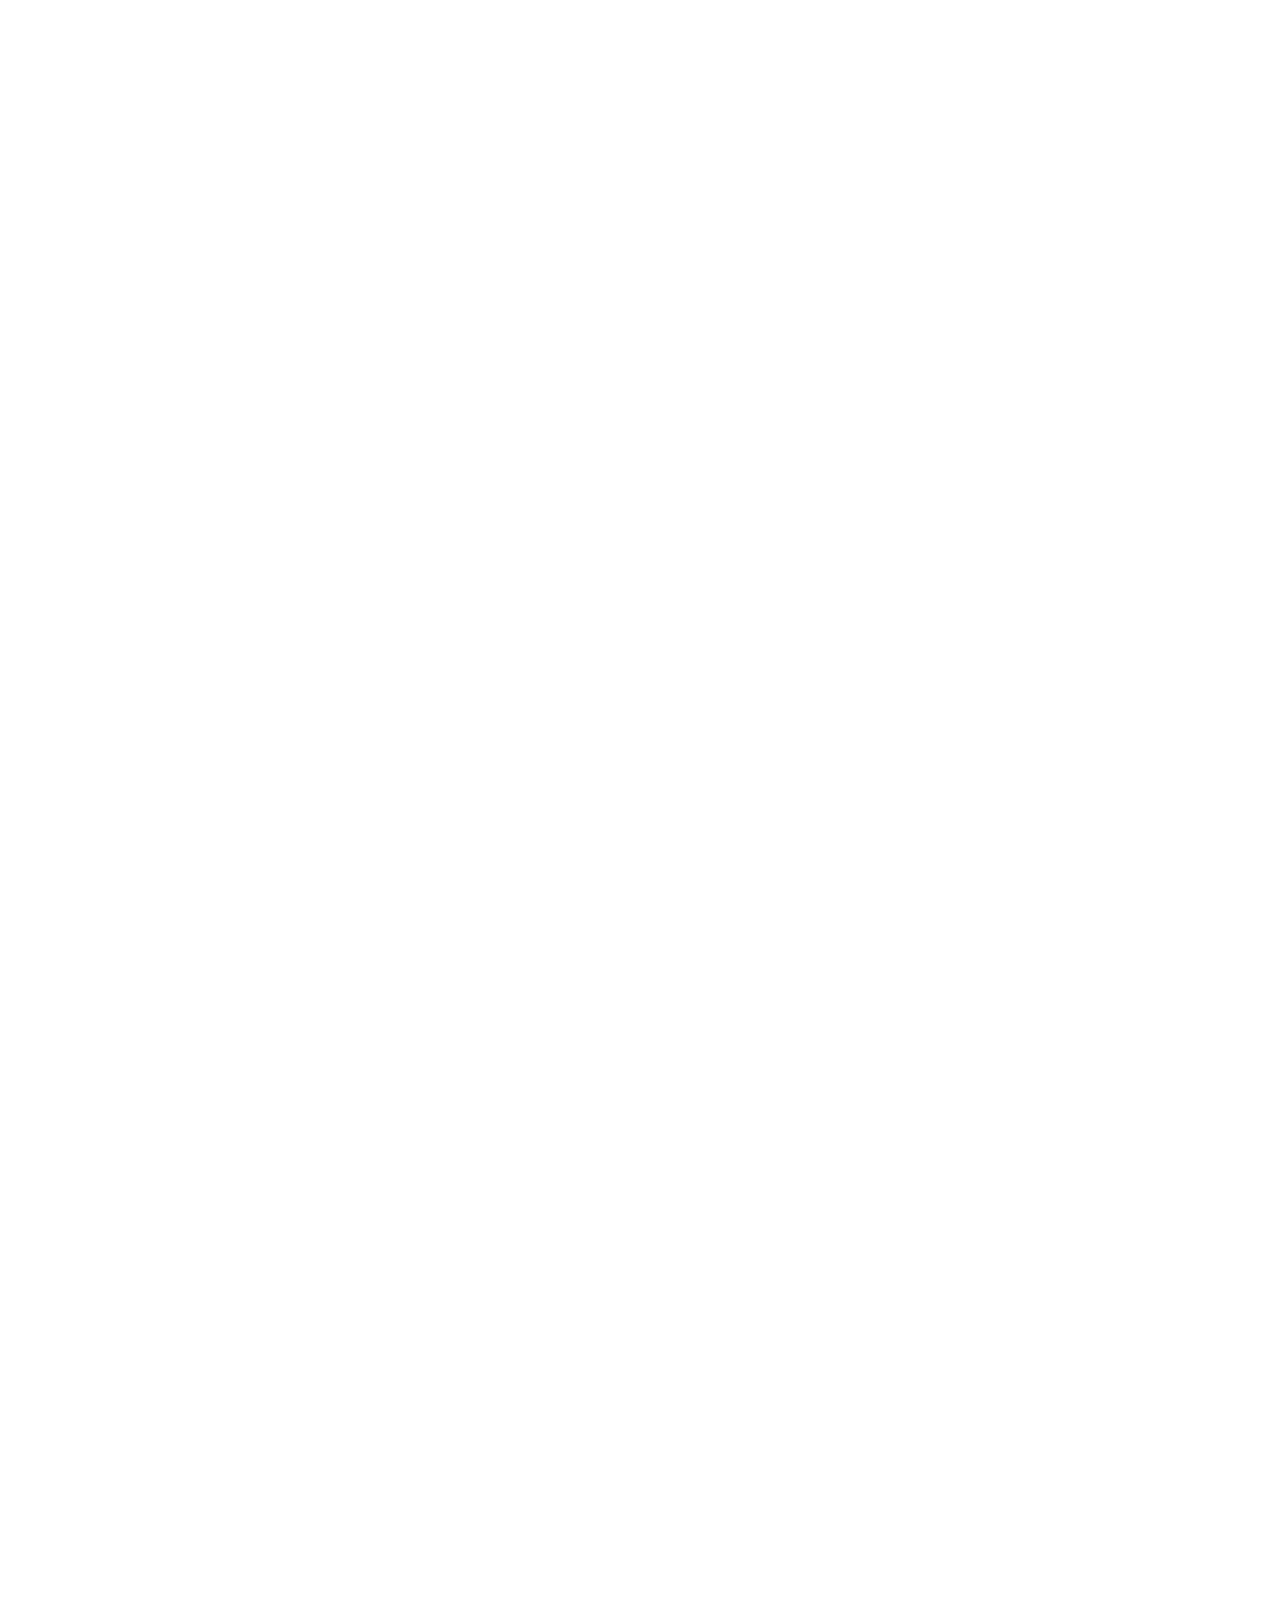
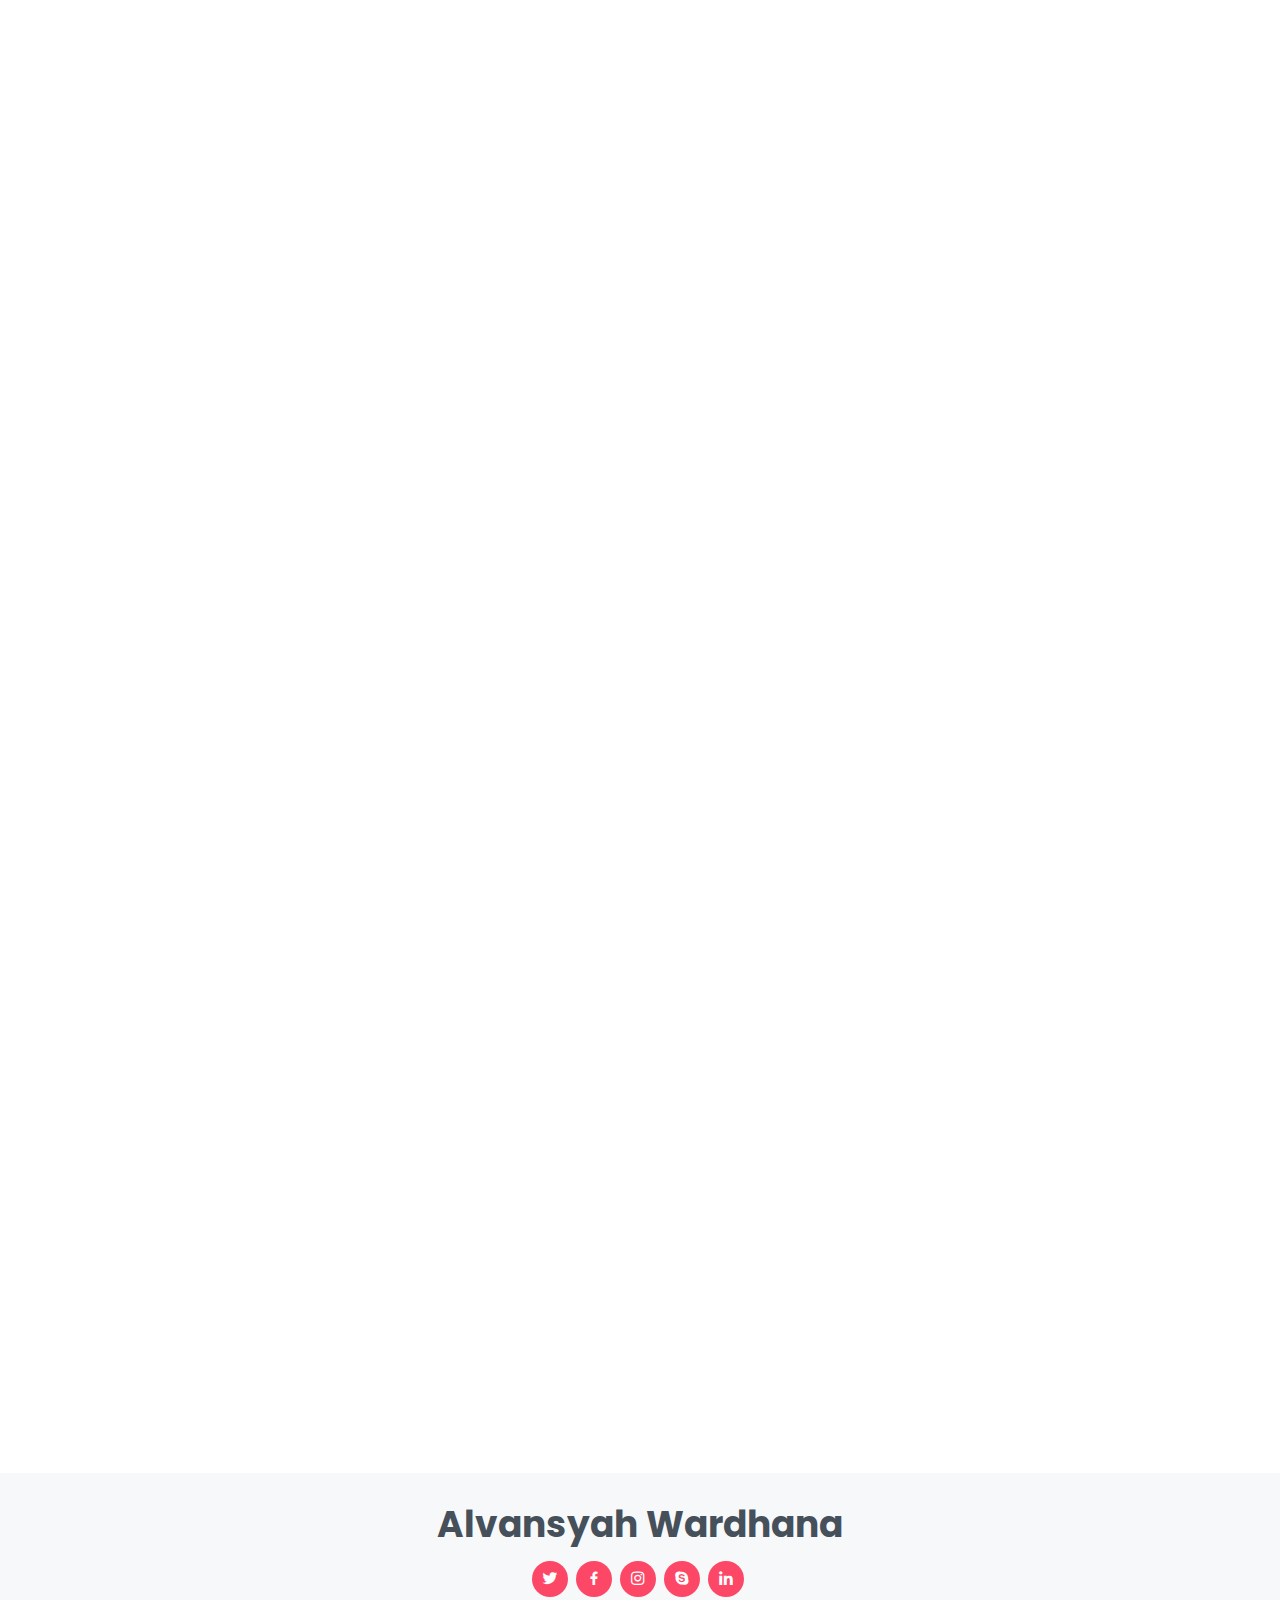
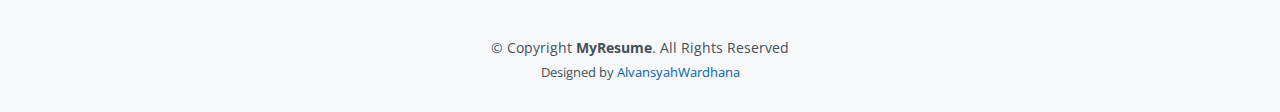
==== commit e60406fe: "perbaiki portofolio" ====
--- a/index.html
+++ b/index.html
@@ -110,11 +110,7 @@
                 </ul>
               </div>
             </div>
-            <p>
-              Career Goals:
-              Developing my web design and development skills by being a key member of a team at a progressive company. I aspire to create amazing user interfaces, integrate the latest technologies, and improve the overall user experience. Through close collaboration with cross-functional teams, I am determined to create digital solutions that are innovative and meet user needs. Additionally, I am ambitious to continue learning and developing in a dynamic environment,
-               while making a real contribution to projects that stimulate my personal and professional growth.
-            </p>
+           
           </div>
         </div>
 
@@ -127,7 +123,7 @@
 
         <div class="section-title">
           <h2>Facts</h2>
-          <p>Magnam dolores commodi suscipit. Necessitatibus eius consequatur ex aliquid fuga eum quidem. Sit sint consectetur velit. Quisquam quos quisquam cupiditate. Et nemo qui impedit suscipit alias ea. Quia fugiat sit in iste officiis commodi quidem hic quas.</p>
+         
         </div>
 
         <div class="row">
